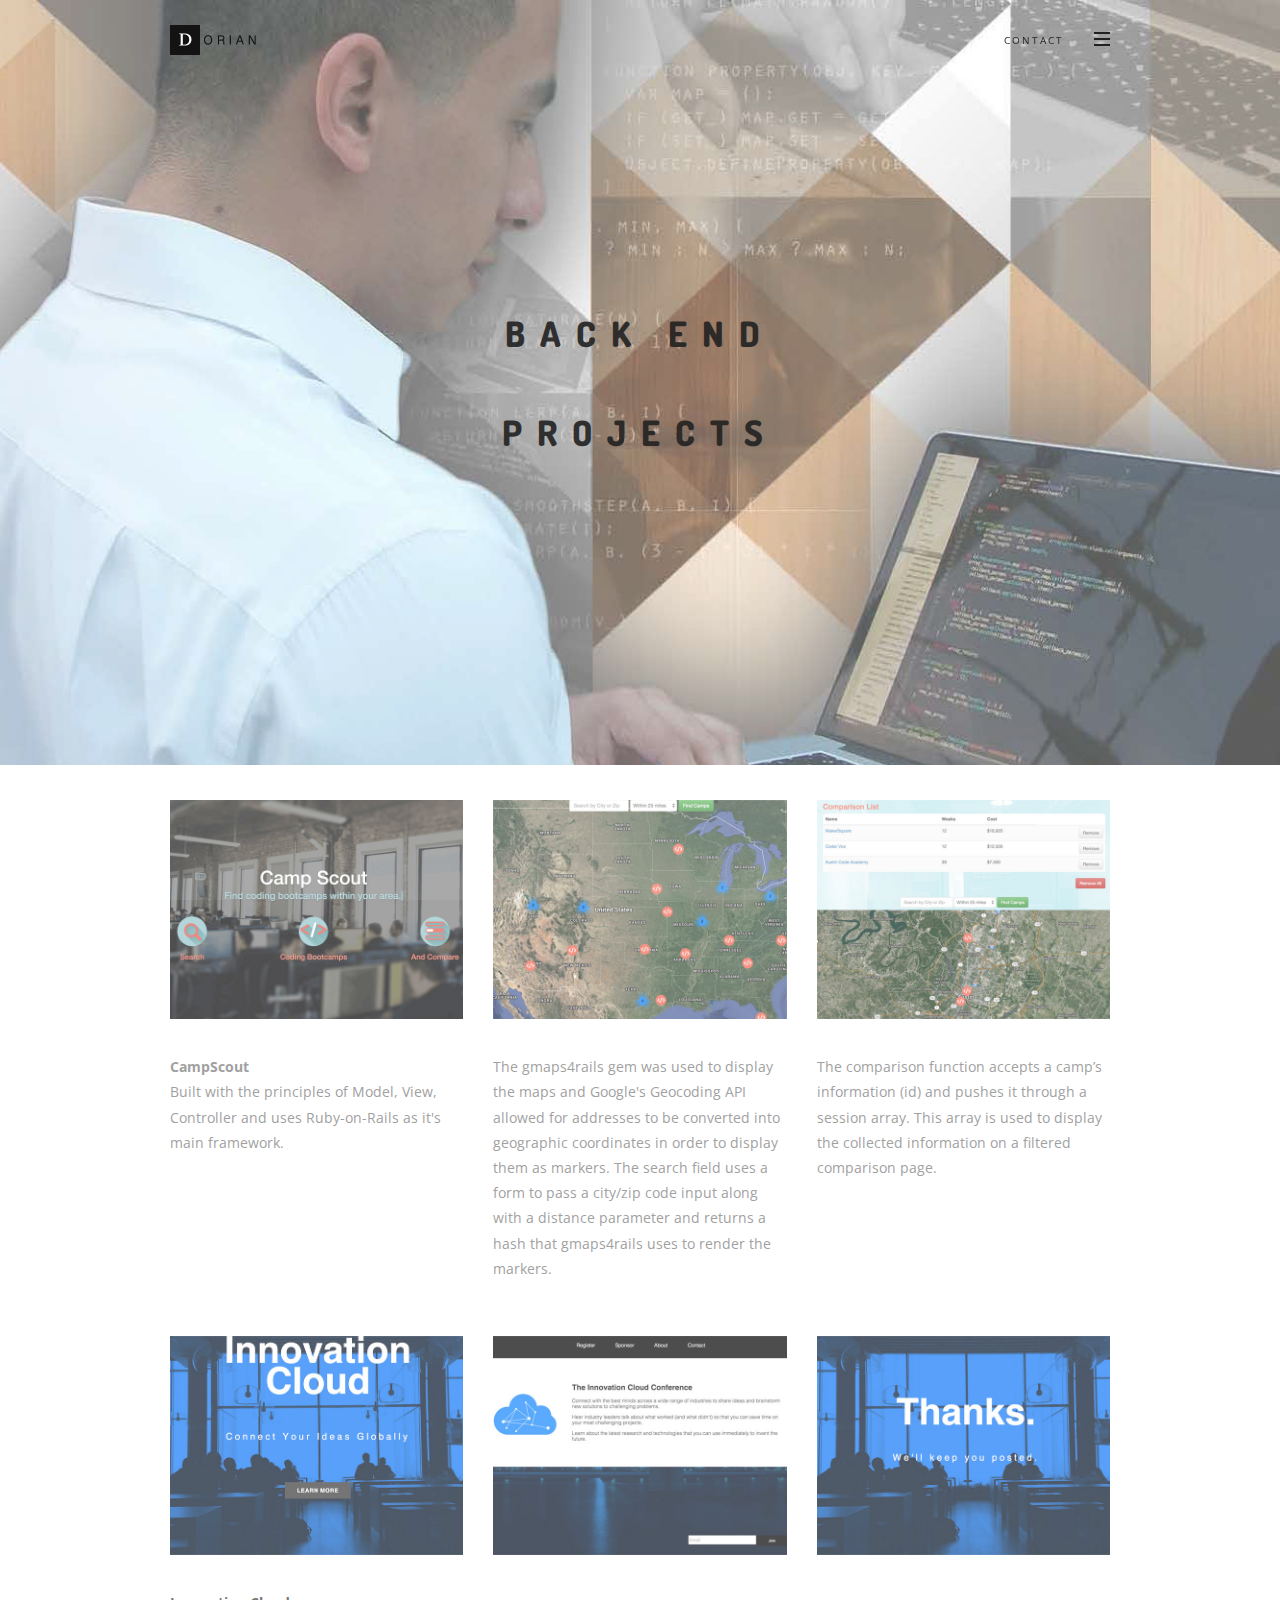
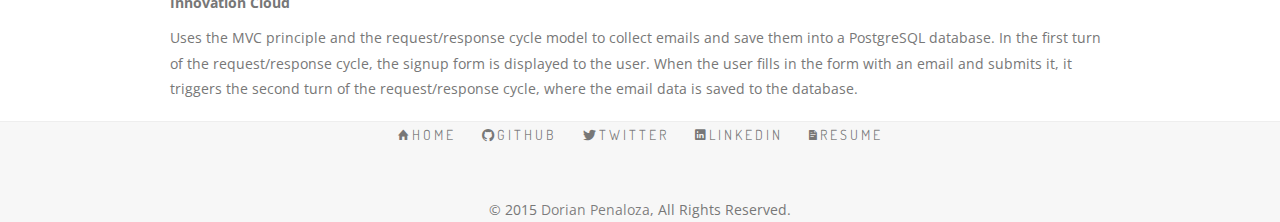
==== back_end.html @ 7ca250cf "initial portfolio upload" ====
<!DOCTYPE html>
<html lang="en">
<head>
	<meta charset="UTF-8">
	<meta name="viewport" content="width=device-width, initial-scale=1.0">
	<meta name="description" content="">
	<meta name="author" content="">
	
	<title>orian Penaloza</title>
	
	<!-- Favicons -->
	<link rel="shortcut icon" href="assets/images/favicon.png">
	<link rel="apple-touch-icon" href="assets/images/apple-touch-icon.png">
	<link rel="apple-touch-icon" sizes="72x72" href="assets/images/apple-touch-icon-72x72.png">
	<link rel="apple-touch-icon" sizes="114x114" href="assets/images/apple-touch-icon-114x114.png">
	
	<!-- Bootstrap core CSS -->
	<link href="assets/bootstrap/css/bootstrap.min.css" rel="stylesheet">
	
	<!-- Plugins -->
	<link href="assets/css/ionicons.min.css" rel="stylesheet">
	<link href="assets/css/vertical.css" rel="stylesheet">
	<link href="assets/css/animate.css" rel="stylesheet">
	
	<!-- Template core CSS -->
	<link href="assets/css/style.css" rel="stylesheet">
</head>
<body>

	<!-- PRELOADER -->
	<div class="page-loader">
		<div class="loader">Loading...</div>
	</div>
	<!-- /PRELOADER -->

	<!-- OVERLAY MENU -->
	<div id="overlay-menu" class="overlay-menu">

		<a href="#" id="overlay-menu-hide" class="navigation-hide"><i class="ion-close-round"></i></a>
		
		<div class="overlay-menu-inner">
			<nav class="overlay-menu-nav">
		
				<ul id="nav">
					<li><a>Projects</a>
						<ul>
							<li><a href="emails.html" title="Emails">E-Mails</a></li>
							<li><a href="front_end.html" title="Front End">Front End</a>
							<li><a href="back_end.html" title="Back End">Back End</a></li>
						</ul>
					</li>
					
				</ul>

			</nav>
		</div>
		
		<div class="overlay-navigation-footer">
		
			<div class="container">
		
				<div class="row">
		
					<div class="col-sm-12 text-center">
						<p class="copyright font-alt m-b-0">© 2015 Dorian Penaloza, All Rights Reserved.</p>
					</div>
		
				</div>
		
			</div>
		
		</div>

	</div>
	<!-- /OVERLAY MENU -->

	<!-- WRAPPER -->
	<div class="wrapper">

		<!-- NAVIGATION -->
		<nav class="navbar navbar-custom navbar-transparent navbar-light navbar-fixed-top">

			<div class="container">
			
				<div class="navbar-header">
					<!-- YOU LOGO HERE -->
					<a class="navbar-brand" href="index.html">
						<!-- IMAGE OR SIMPLE TEXT -->
						<img src="assets/images/logo-dark.png" width="95" alt="">
					</a>
				</div>
			
				<!-- ICONS NAVBAR -->
				<ul id="icons-navbar" class="nav navbar-nav navbar-right">
					<li><a href="index.html#contact" title="Contact">Contact</a></li>
					<li>
						<a href="#" id="toggle-menu" class="show-overlay" title="Menu">
							<span class="icon-bar"></span>
							<span class="icon-bar"></span>
							<span class="icon-bar"></span>
						</a>
					</li>

				</ul>
				<!-- /ICONS NAVBAR -->
			
			</div>

		</nav>
		<!-- /NAVIGATION -->

		<!-- HERO -->
		<section id="hero" class="module-hero module-parallax bg-light-30 back_end">

		<!-- HERO TEXT -->
		<div class="hero-caption">
			<div class="hero-text">
				<h1 class="mh-line-size-1 font-alt m-b-50">back end</h1>
				<h5 class="mh-line-size-1 font-alt">projects</h5>
			</div>
		</div>
		<!-- /HERO TEXT -->
					
		</section>
		<!-- /HERO -->

		<!-- BACK-END PORTFOLIO -->
		<section class="module"> 

			<div class="container">

				<!-- PORTFOLIO CONTENT -->
				<div class="row multi-columns-row">

					<!-- GALLERY ITEM 1-->
					<div class="col-sm-6 col-md-4 col-lg-4">
						<div class="gallery-box">
							<h5 class="gallery-box-title font-alt"></h5>
							<div class="gallery-box-text font-serif">
							</div>
							<a href="https://campscout.herokuapp.com/" class="gallery">
								<img src="assets/images/portfolio/campscout.jpg" alt="">
							</a>
						</div>
						<p>
							<b>CampScout</b> <br>
							Built with the principles of Model, View, Controller and uses Ruby-on-Rails as it's main framework.
						</p>
					</div>
					<!-- /GALLERY ITEM 1-->

					<!-- GALLERY ITEM 2-->
					<div class="col-sm-6 col-md-4 col-lg-4">
						<div class="gallery-box">
							<h5 class="gallery-box-title font-alt"></h5>
							<div class="gallery-box-text font-serif">
							</div>
							<a href="https://campscout.herokuapp.com/" class="gallery">
								<img src="assets/images/portfolio/campscout2.jpg" alt="">
							</a>
						</div>
						<p>
							The gmaps4rails gem was used to display the maps and Google's Geocoding API allowed for addresses to be converted into geographic coordinates in order to display them as markers. The search field uses a form to pass a city/zip code input along with a distance parameter and returns a hash that gmaps4rails uses to render the markers.
						</p>
					</div>
					<!-- /GALLERY ITEM 2-->

					<!-- GALLERY ITEM 3-->
					<div class="col-sm-6 col-md-4 col-lg-4">
						<div class="gallery-box">
							<h5 class="gallery-box-title font-alt"></h5>
							<div class="gallery-box-text font-serif">
							</div>
							<a href="https://campscout.herokuapp.com/" class="gallery">
								<img src="assets/images/portfolio/campscout3.jpg" alt="">
							</a>
						</div>
						<p>
							The comparison function accepts a camp’s information (id) and pushes it through a session array. This array is used to display the collected information on a filtered comparison page.
						</p>
					</div>
					<!-- /GALLERY ITEM 3 -->	

				</div>
				<!-- /PORTFOLIO CONTENT -->
			</div>

		</section>

		<section class="module"> 

			<div class="container">	

				<!-- PORTFOLIO CONTENT -->
				<div class="row multi-columns-row">	

					<!-- GALLERY ITEM 4-->
					<div class="col-sm-6 col-md-4 col-lg-4">
						<div class="gallery-box">
							<h5 class="gallery-box-title font-alt"></h5>
							<div class="gallery-box-text font-serif">
							</div>
							<a href="https://innovationcloud.herokuapp.com/" class="gallery">
								<img src="assets/images/portfolio/innovationcloud.jpg" alt="">
							</a>
						</div>
					</div>
					<!-- /GALLERY ITEM 4-->

					<!-- GALLERY ITEM 5-->
					<div class="col-sm-6 col-md-4 col-lg-4">
						<div class="gallery-box">
							<h5 class="gallery-box-title font-alt"></h5>
							<div class="gallery-box-text font-serif">
							</div>
							<a href="https://move1.herokuapp.com" class="gallery">
								<img src="assets/images/portfolio/innovationcloud2.jpg" alt="">
							</a>
						</div>
					</div>
					<!-- /GALLERY ITEM 5-->

					<!-- GALLERY ITEM 6-->
					<div class="col-sm-6 col-md-4 col-lg-4">
						<div class="gallery-box">
							<h5 class="gallery-box-title font-alt"></h5>
							<div class="gallery-box-text font-serif">
							</div>
							<a href="https://move1.herokuapp.com" class="gallery">
								<img src="assets/images/portfolio/innovationcloud3.jpg" alt="">
							</a>
						</div>
					</div>

					<!-- /GALLERY ITEM 6-->
					<div class="col-sm-12">
						<b>Innovation Cloud</b>
						<p>
							Uses the MVC principle and the request/response cycle model to collect emails and save them into a PostgreSQL database. In the first turn of the request/response cycle, the signup form is displayed to the user. When the user fills in the form with an email and submits it, it triggers the second turn of the request/response cycle, where the email data is saved to the database.
						</p>
					</div>

				</div>	
			<!-- /PORTFOLIO CONTENT -->	

			</div>

		</section>
	<!-- /BACK-END PORTFOLIO -->

		<hr class="divider"><!-- DIVIDER -->

		<!-- FOOTER -->
		<footer class="module bg-light">

			<div class="container">
			
				<div class="row">
			
					<div class="col-sm-12">
			
						<ul class="social-text-links font-alt text-center m-b-20">
							<li><i class="ion-home"></i><a href="index.html" title="Home">Home</a></li>
							<li><i class="ion-social-github"></i><a href="https://github.com/dorianpenaloza">Github</a></li>
							<li><i class="ion-social-twitter"></i><a href="https://twitter.com/dorianpenaloza">Twitter</a></li>
							<li><i class="ion-social-linkedin"></i><a href="https://www.linkedin.com/pub/dorian-penaloza/7b/11a/a17">Linkedin</a></li>
							<li><i class="ion-document-text"></i><a href="dorian_penaloza_cv.pdf">Resume</a></li>
						</ul>
			
					</div>
			
				</div>
			
				<div class="row">
			
					<div class="col-sm-12">
			
						<p class="copyright text-center m-b-0">© 2015 <a href="#">Dorian Penaloza</a>, All Rights Reserved.</p>
			
					</div>
			
				</div>
			
			</div>

		</footer>
		<!-- /FOOTER -->

	</div>
	<!-- /WRAPPER -->

	<!-- SCROLLTOP -->
	<div class="scroll-up">
		<a href="#totop"><i class="fa fa-angle-double-up"></i></a>
	</div>

	<!-- Javascript files -->
	<script src="assets/js/jquery-2.1.3.min.js"></script>
	<script src="assets/bootstrap/js/bootstrap.min.js"></script>
	<script src="assets/js/jquery.superslides.min.js"></script>
	<script src="assets/js/imagesloaded.pkgd.js"></script>
	<script src="assets/js/isotope.pkgd.min.js"></script>
	<script src="assets/js/packery-mode.pkgd.min.js"></script>
	<script src="assets/js/jquery.easing.1.3.js"></script>
	<script src="assets/js/jqBootstrapValidation.js"></script>
	<script src="assets/js/jquery.parallax-1.1.3.js"></script>
	<script src="assets/js/smoothscroll.js"></script>
	<script src="assets/js/custom.js"></script>

</body>
</html>
---- assets/css/vertical.css ----
/*
 * Author - Sergei Troitskyi
 * https://wrapbootstrap.com/user/web-master72
*/
.m-b-0{margin-bottom:0 !important}
.m-b-10{margin-bottom:10px !important}
.m-b-20{margin-bottom:20px !important}
.m-b-30{margin-bottom:30px !important}
.m-b-40{margin-bottom:40px !important}
.m-b-50{margin-bottom:50px !important}
.m-b-60{margin-bottom:60px !important}
.m-b-70{margin-bottom:70px !important}
.m-b-80{margin-bottom:80px !important}
.m-b-90{margin-bottom:90px !important}

.m-t-0{margin-top:0 !important}
.m-t-10{margin-top:10px !important}
.m-t-20{margin-top:20px !important}
.m-t-30{margin-top:30px !important}
.m-t-40{margin-top:40px !important}
.m-t-50{margin-top:50px !important}
.m-t-60{margin-top:60px !important}
.m-t-70{margin-top:70px !important}
.m-t-80{margin-top:80px !important}
.m-t-90{margin-top:90px !important}
.m-t-100{margin-top:100px !important}
.m-t-110{margin-top:110px !important}
.m-t-120{margin-top:120px !important}
.m-t-130{margin-top:130px !important}
.m-t-140{margin-top:140px !important}

.p-t-0{padding-top:0 !important}.p-t-10{padding-top:10px !important}.p-t-20{padding-top:20px !important}.p-t-30{padding-top:30px !important}.p-t-40{padding-top:40px !important}.p-t-50{padding-top:50px !important}.p-t-60{padding-top:60px !important}.p-t-70{padding-top:70px !important}.p-t-80{padding-top:80px !important}.p-t-90{padding-top:90px !important}.p-b-0{padding-bottom:0 !important}.p-b-10{padding-bottom:10px !important}.p-b-20{padding-bottom:20px !important}.p-b-30{padding-bottom:30px !important}.p-b-40{padding-bottom:40px !important}.p-b-50{padding-bottom:50px !important}.p-b-60{padding-bottom:60px !important}.p-b-70{padding-bottom:70px !important}.p-b-80{padding-bottom:80px !important}.p-b-90{padding-bottom:90px !important}@media only screen and (max-width:991px){.m-b-md-0{margin-bottom:0 !important}.m-b-md-10{margin-bottom:10px !important}.m-b-md-20{margin-bottom:20px !important}.m-b-md-30{margin-bottom:30px !important}.m-b-md-40{margin-bottom:40px !important}.m-b-md-50{margin-bottom:50px !important}.m-b-md-60{margin-bottom:60px !important}.m-b-md-70{margin-bottom:70px !important}.m-b-md-80{margin-bottom:80px !important}.m-b-md-90{margin-bottom:90px !important}.m-t-md-0{margin-top:0 !important}.m-t-md-10{margin-top:10px !important}.m-t-md-20{margin-top:20px !important}.m-t-md-30{margin-top:30px !important}.m-t-md-40{margin-top:40px !important}.m-t-md-50{margin-top:50px !important}.m-t-md-60{margin-top:60px !important}.m-t-md-70{margin-top:70px !important}.m-t-md-80{margin-top:80px !important}.m-t-md-90{margin-top:90px !important}.p-t-md-0{padding-top:0 !important}.p-t-md-10{padding-top:10px !important}.p-t-md-20{padding-top:20px !important}.p-t-md-30{padding-top:30px !important}.p-t-md-40{padding-top:40px !important}.p-t-md-50{padding-top:50px !important}.p-t-md-60{padding-top:60px !important}.p-t-md-70{padding-top:70px !important}.p-t-md-80{padding-top:80px !important}.p-t-md-90{padding-top:90px !important}.p-b-md-0{padding-bottom:0 !important}.p-b-md-10{padding-bottom:10px !important}.p-b-md-20{padding-bottom:20px !important}.p-b-md-30{padding-bottom:30px !important}.p-b-md-40{padding-bottom:40px !important}.p-b-md-50{padding-bottom:50px !important}.p-b-md-60{padding-bottom:60px !important}.p-b-md-70{padding-bottom:70px !important}.p-b-md-80{padding-bottom:80px !important}.p-b-md-90{padding-bottom:90px !important}}@media (max-width: 767px){.m-b-sm-0{margin-bottom:0 !important}.m-b-sm-10{margin-bottom:10px !important}.m-b-sm-20{margin-bottom:20px !important}.m-b-sm-30{margin-bottom:30px !important}.m-b-sm-40{margin-bottom:40px !important}.m-b-sm-50{margin-bottom:50px !important}.m-b-sm-60{margin-bottom:60px !important}.m-b-sm-70{margin-bottom:70px !important}.m-b-sm-80{margin-bottom:80px !important}.m-b-sm-90{margin-bottom:90px !important}.m-t-sm-0{margin-top:0 !important}.m-t-sm-10{margin-top:10px !important}.m-t-sm-20{margin-top:20px !important}.m-t-sm-30{margin-top:30px !important}.m-t-sm-40{margin-top:40px !important}.m-t-sm-50{margin-top:50px !important}.m-t-sm-60{margin-top:60px !important}.m-t-sm-70{margin-top:70px !important}.m-t-sm-80{margin-top:80px !important}.m-t-sm-90{margin-top:90px !important}.p-t-sm-0{padding-top:0 !important}.p-t-sm-10{padding-top:10px !important}.p-t-sm-20{padding-top:20px !important}.p-t-sm-30{padding-top:30px !important}.p-t-sm-40{padding-top:40px !important}.p-t-sm-50{padding-top:50px !important}.p-t-sm-60{padding-top:60px !important}.p-t-sm-70{padding-top:70px !important}.p-t-sm-80{padding-top:80px !important}.p-t-sm-90{padding-top:90px !important}.p-b-sm-0{padding-bottom:0 !important}.p-b-sm-10{padding-bottom:10px !important}.p-b-sm-20{padding-bottom:20px !important}.p-b-sm-30{padding-bottom:30px !important}.p-b-sm-40{padding-bottom:40px !important}.p-b-sm-50{padding-bottom:50px !important}.p-b-sm-60{padding-bottom:60px !important}.p-b-sm-70{padding-bottom:70px !important}.p-b-sm-80{padding-bottom:80px !important}.p-b-sm-90{padding-bottom:90px !important}}
---- assets/css/style.css ----
@import url("http://fonts.googleapis.com/css?family=Dosis");
@import url("http://fonts.googleapis.com/css?family=Libre+Baskerville:400italic");
@import url("http://fonts.googleapis.com/css?family=Open+Sans:300,400,400italic,700");

/* ------------------------------------------------------------------
General Styles
------------------------------------------------------------------ */

body {
	background: #fff;
	font: 400 14px/1.8 "Open Sans", sans-serif;
	color: #777;
	overflow-x: hidden;
	-ms-overflow-style: scrollbar;
}

img {
	max-width: 100%;
	height: auto;
}

iframe {
	border: 0;
}


/* ------------------------------------------------------------------
Header Images Classes
------------------------------------------------------------------ */
.index_img {
	background-image: url(../images/index_img.jpg);
}

@media screen and (max-width: 767px) {
  .index_mobile {
    		background-image: url(../images/index_mobile.jpg);
    		background-repeat: no-repeat;
	-webkit-background-size: cover;
	   -moz-background-size: cover;
	     -o-background-size: cover;
	        background-size: cover;
  }
}

.emails {
	background-image: url(../images/emails.jpg);
}

.front_end {
	background-image: url(../images/front_end.jpg);
}

.back_end {
	background-image: url(../images/back_end.jpg);
}
/* ------------------------------------------------------------------
Selection
------------------------------------------------------------------ */

::-moz-selection {
	background: #000;
	color: #fff;
}

::-webkit-selection {
	background: #000;
	color: #fff;
}

::selection {
	background: #000;
	color: #fff;
}

/* ------------------------------------------------------------------
Transition elsements
------------------------------------------------------------------- */

a,
.btn,
.navbar a {
	-webkit-transition: all 0.3s cubic-bezier(0.300, 0.100, 0.580, 1.000);
	   -moz-transition: all 0.3s cubic-bezier(0.300, 0.100, 0.580, 1.000);
	     -o-transition: all 0.3s cubic-bezier(0.300, 0.100, 0.580, 1.000);
	        transition: all 0.3s cubic-bezier(0.300, 0.100, 0.580, 1.000);
}

.overlay-menu {
	-webkit-transition: all 0.4s ease-in-out 0s;
	   -moz-transition: all 0.4s ease-in-out 0s;
	    -ms-transition: all 0.4s ease-in-out 0s;
	     -o-transition: all 0.4s ease-in-out 0s;
	        transition: all 0.4s ease-in-out 0s;
}

/* ------------------------------------------------------------------
Reset box-shadow
------------------------------------------------------------------- */

.btn,
.well,
.panel,
.progress,
.form-control, .form-control:hover, .form-control:focus {
	-webkit-box-shadow: none;
	   -moz-box-shadow: none;
	    -ms-box-shadow: none;
	     -o-box-shadow: none;
	        box-shadow: none;
}

/* ------------------------------------------------------------------
Reset border-radius
------------------------------------------------------------------- */

.well, .label, .alert,
.modal-content {
	-webkit-border-radius: 2px;
	   -moz-border-radius: 2px;
	    -ms-border-radius: 2px;
	     -o-border-radius: 2px;
	        border-radius: 2px;
}

/* ------------------------------------------------------------------
Typography
------------------------------------------------------------------- */

a {
	color: rgba(17, 17, 17, 0.55);
}

a:hover, a:focus {
	text-decoration: none;
	color: #111;
	outline: 0;
}

.bg-dark a {
	color: #aaa;
}

.bg-dark a:hover,
.bg-dark a:focus {
	color: #fff;
}

.text-light {
	color: rgba(255, 255, 255, 0.7);
}

.text-light h1, .text-light h2, .text-light h3, .text-light h4, .text-light h5, .text-light h6,
.text-light .h1, .text-light .h2, .text-light .h3, .text-light .h4, .text-light .h5, .text-light .h6 {
	color: #fff;
}

h1, h2, h3, h4, h5, h6, .h1, .h2, .h3, .h4, .h5, .h6 {
	line-height: 1.4;
	font-weight: 400;
	color: #111;
}

h1, .h1 {
	font-size: 28px;
}

h2, .h2 {
	font-size: 24px;
}

h3, .h3 {
	font-size: 18px;
}

h4, .h4 {
	font-size: 16px;
}

h5, .h5 {
	font-size: 14px;
}

h6, .h6 {
	font-size: 12px;
}

p, ol, ul, blockquote {
	margin: 10px 0 20px;
}

blockquote {
	border-color: #f7f7f7;
}

blockquote.serif-quote {
	border: 0;
	padding-left: 0;
	padding-right: 0;
}

.font-alt {
	font-family: "Dosis", sans-serif;
	text-transform: uppercase;
	letter-spacing: 3px;
}

.font-serif {
	font-family: "Libre Baskerville", "Times New Roman", sans-serif;
	letter-spacing: 1px;
	font-style: italic;
	color: white;
}

.rotate {
	text-shadow: none !important;
}

/* ------------------------------------------------------------------
Forms
------------------------------------------------------------------- */

.form-control {
	border: 2px solid #eee;
	height: 33px;
	font-family: "Dosis", sans-serif;
	letter-spacing: 2px;
	-webkit-border-radius: 2px;
	   -moz-border-radius: 2px;
	    -ms-border-radius: 2px;
	     -o-border-radius: 2px;
	        border-radius: 2px;
	-webkit-transition: all 0.3s cubic-bezier(0.300, 0.100, 0.580, 1.000);
	   -moz-transition: all 0.3s cubic-bezier(0.300, 0.100, 0.580, 1.000);
	     -o-transition: all 0.3s cubic-bezier(0.300, 0.100, 0.580, 1.000);
	        transition: all 0.3s cubic-bezier(0.300, 0.100, 0.580, 1.000);
}

.form-control:focus {
	border-color: #111;
}

/* Form sizes */

.input-lg,
.form-horizontal .form-group-lg .form-control {
	height: 43px;
	font-size: 13px;
}

.input-sm, .form-horizontal .form-group-sm .form-control {
	height: 29px;
	font-size: 10px;
}

/* ------------------------------------------------------------------
Buttons
------------------------------------------------------------------- */

.btn {
	text-transform: uppercase;
	letter-spacing: 2px;
	font-size: 11px;
	padding: 8px 37px;
	-webkit-border-radius: 0;
	   -moz-border-radius: 0;
	     -o-border-radius: 0;
	        border-radius: 0;
}

.btn.focus, .btn:focus,
.btn.active.focus, .btn.active:focus,
.btn:active.focus, .btn:active:focus {
	background: none;
	outline: 0;
}

/* Button types */

.btn.btn-round {
	-webkit-border-radius: 2px;
	   -moz-border-radius: 2px;
	     -o-border-radius: 2px;
	        border-radius: 2px;
}

.btn.btn-circle {
	-webkit-border-radius: 30px;
	   -moz-border-radius: 30px;
	     -o-border-radius: 30px;
	        border-radius: 30px;
}

/* Button colors */

.btn.btn-w {
	background: rgba(255, 255, 255, 0.8);
	color: #111;
}

.btn.btn-w:hover, .btn.btn-w:focus {
	background: white;
	color: #111;
}

.btn.btn-border-w {
	background: transparent;
	border: 1px solid rgba(255, 255, 255, 0.75);
	color: #fff;
}

.btn.btn-border-w:hover, .btn.btn-border-w:focus {
	background: #fff;
	border-color: transparent;
	color: #111;
}

.btn.btn-g {
	background: #eee;
	color: #111;
}

.btn.btn-g:hover, .btn.btn-g:focus {
	background: rgba(238, 238, 238, 0.7);
	color: #111;
}

.btn.btn-d {
	background: rgba(17, 17, 17, 0.8);
	color: #fff;
}

.btn.btn-d:hover, .btn.btn-d:focus {
	background: #111111;
}

.btn.btn-border-d {
	background: transparent;
	border: 2px solid #111;
	color: #111;
}

.btn.btn-border-d:hover {
	background: #111;
	color: #fff;
}

.btn.btn-b {
	background: #111111;
	color: #fff;
}

.btn.btn-b:hover, .btn.btn-b:focus {
	background: rgba(17, 17, 17, 0.8);
}

/* Button sizes */

.btn.btn-lg {
	font-size: 13px;
	padding: 12px 45px;
}

.btn.btn-sm {
	letter-spacing: 1px;
	font-size: 10px;
	padding: 6px 25px;
}

.btn.btn-xs {
	letter-spacing: 0;
	font-size: 10px;
	padding: 4px 19px;
}

/* ------------------------------------------------------------------
Progress bars
------------------------------------------------------------------- */

.progress {
	overflow: visible;
	height: 4px;
}

.progress-title {
	margin-top: 0;
}

.progress-bar {
	position: relative;
	-webkit-border-radius: 4px;
	   -moz-border-radius: 4px;
	    -ms-border-radius: 4px;
	     -o-border-radius: 4px;
	        border-radius: 4px;
}

.progress-bar.pb-dark {
	background: #111;
}

.progress-bar span {
	position: absolute;
	padding: 4px 0px;
	display: block;
	top: -28px;
	right: 0;
	opacity: 0;
	line-height: 12px;
	font-size: 12px;
	color: #777;
}

/* ------------------------------------------------------------------
Tabs and Accordion
------------------------------------------------------------------- */

.nav-tabs {
	border-color: #eee;
}

.nav-tabs > li > a {
	-webkit-border-radius: 2px;
	   -moz-border-radius: 2px;
	    -ms-border-radius: 2px;
	     -o-border-radius: 2px;
	        border-radius: 2px;
}

.nav-tabs >li.active > a,
.nav-tabs >li.active > a:hover,
.nav-tabs >li.active > a:focus {
	border: 1px solid #eee;
	border-bottom-color: transparent;
}

.nav-tabs > li > a:hover,
.nav-tabs > li > a:focus {
	background: #eee;
}

.tab-content {
	padding: 15px 0;
}

/* Accordion */

.panel-group {
	border: 1px solid #eee;
	-webkit-border-radius: 2px;
	   -moz-border-radius: 2px;
	    -ms-border-radius: 2px;
	     -o-border-radius: 2px;
	        border-radius: 2px;
}

.panel-group .panel {
	border-radius: 0;
}

.panel {
	border: 0;
	border-bottom: 1px solid #eee;
}

.panel-default > .panel-heading + .panel-collapse > .panel-body {
	border-color: #eee;
}

.panel-heading {
	padding: 15px 20px;
}

.panel-default > .panel-heading {
	background: transparent;
	border-color: #eee;
}

.panel-heading a {
	position: relative;
	display: block;
}

.panel-heading a:after {
	position: absolute;
	content: "\f106";
	top: 50%;
	right: 0px;
	margin-top: -7px;
	font-family: "FontAwesome";
	font-size: 14px;
	line-height: 1;
}

.panel-heading a.collapsed:after {
	content: "\f107";
}

.panel-title {
	font-size: 12px;
}

.panel-group .panel + .panel {
	border-top: 0;
	margin-top: 0;
}

/* -------------------------------------------------------------------
Price-tables
------------------------------------------------------------------- */

.price-table {
	background: #fff;
	border: 1px solid #eee;
	padding: 25px 20px;
	margin: 15px 0 30px;
	text-align: center;
	-webkit-border-radius: 2px;
	   -moz-border-radius: 2px;
	     -o-border-radius: 2px;
	        border-radius: 2px;
}

.price-table:hover {
	border-color: #eee;
}

.price-table.best {
	margin: 0 0 30px;
}

.price-table .small {
	margin: 0;
}

.borderline {
	position: relative;
	background: #eee;
	display: block;
	height: 1px;
	width: 100%;
	margin: 20px 0 15px;
}

.borderline:before {
	position: absolute;
	background: #eee;
	content: "";
	bottom: -7px;
	left: 50%;
	height: 14px;
	width: 14px;
	-webkit-transform: rotate(45deg);
	   -moz-transform: rotate(45deg);
	    -ms-transform: rotate(45deg);
	     -o-transform: rotate(45deg);
	margin-left: -7px;
}

.borderline:after {
	position: absolute;
	background: #fff;
	content: "";
	bottom: -5px;
	left: 50%;
	height: 16px;
	width: 16px;
	-webkit-transform: rotate(45deg);
	   -moz-transform: rotate(45deg);
	    -ms-transform: rotate(45deg);
	     -o-transform: rotate(45deg);
	margin-left: -8px;
}

.price-table h4 {
	color: #111;
	margin: 0;
}

.price-table p.price {
	font-size: 60px;
	color: #111;
	padding: 0;
	margin: 0 0 0 -10px;
}

.price-table p.price span {
	display: inline-block;
	vertical-align: top;
	font-size: 16px;
	padding-top: 25px;
}

.price-details {
	list-style: none;
	padding: 0;
	margin: 0 0 23px;
}

.price-details li {
	padding: 7px 0;
}

.price-details li > span {
	text-decoration: line-through;
	color: #aaa;
}

/* ------------------------------------------------------------------
Pagination
------------------------------------------------------------------- */

.pagination > li {
	display: inline-block;
}

.pagination > li > a,
.pagination > li > span {
	background: #f7f7f7;
	border: 0;
	width: 38px;
	height: 38px;
	padding: 0;
	margin: 0;
	text-align: center;
	line-height: 38px;
	color: #111;
	-webkit-border-radius: 2px;
	   -moz-border-radius: 2px;
	     -o-border-radius: 2px;
	        border-radius: 2px;
}

.pagination > .active > a,
.pagination > .active > span,
.pagination > .active > a:hover,
.pagination > .active > span:hover,
.pagination > .active > a:focus,
.pagination > .active > span:focus {
	background: #111;
}

.pagination > li > a:hover,
.pagination > li > span:hover,
.pagination > li > a:focus,
.pagination > li > span:focus {
	background: #f0f0f0;
	color: #111;
}

/* ------------------------------------------------------------------
Social links
------------------------------------------------------------------- */

.social-text-links,
.social-icon-links {
	list-style: none;
	padding: 0;
	margin: 0;
}

.socicon-round > li > a {
	-webkit-border-radius: 2px;
	   -moz-border-radius: 2px;
	     -o-border-radius: 2px;
	        border-radius: 2px;
}

.socicon-circle > li > a {
	-webkit-border-radius: 100%;
	   -moz-border-radius: 100%;
	     -o-border-radius: 100%;
	        border-radius: 100%;
}

.social-text-links > li {
	display: inline-block;
	margin: 0 10px 20px;
}

.social-icon-links > li {
	display: inline-block;
	margin: 0 5px 10px 0;
}

.social-icon-links > li > a {
	display: inline-block;
	background: #f7f7f7;
	height: 36px;
	width: 36px;
	text-align: center;
	line-height: 36px;
	font-size: 14px;
	color: #111;
}

.social-icon-links > li > a:hover {
	background: #f0f0f0;
}

/* ------------------------------------------------------------------
Content box
------------------------------------------------------------------- */

.content-box {
	margin: 25px 0;
}

#contact_info {
	width: 1500px;
}

.content-box-icon {
	text-align: center;
	font-size: 42px;
	color: #111;
}

.content-box-title {
	letter-spacing: 6px;
	text-align: center;
	margin: 5px 0 18px;
}

/* Alt content box */

.alt-content-box {
	position: relative;
	padding-left: 45px;
	margin: 25px 0;
}

.alt-content-box-icon {
	position: absolute;
	height: 38px;
	width: 38px;
	left: 0;
	top: 0;
	text-align: center;
	line-height: 38px;
	font-size: 28px;
	color: #111;
}

.alt-content-box-title {
	margin-bottom: 18px;
}

/* ------------------------------------------------------------------
Gallery box
------------------------------------------------------------------- */

.gallery-box {
	text-align: center;
	margin: 35px 0;
}

.gallery-box-text {
	font-size: 12px;
}

.gallery-box .gallery {
	display: block;
	margin: 20px 0 0;
}

.gallery-box .gallery:after {
	background: rgba(255, 255, 255, 0.3);
	position: absolute;
	content: "";
	left: 0;
	top: 0;
	height: 100%;
	width: 100%;
	opacity: 5;
	-webkit-transition: all 0.3s cubic-bezier(0.300, 0.100, 0.580, 1.000);
	   -moz-transition: all 0.3s cubic-bezier(0.300, 0.100, 0.580, 1.000);
	     -o-transition: all 0.3s cubic-bezier(0.300, 0.100, 0.580, 1.000);
	        transition: all 0.3s cubic-bezier(0.300, 0.100, 0.580, 1.000);
}

.gallery-box:hover .gallery:after {
	opacity: 0;
}

/* ------------------------------------------------------------------
Counters
------------------------------------------------------------------- */

.counter-item {
	text-align: center;
}

.counter-number {
	font-size: 20px;
}

/* ------------------------------------------------------------------
Contact Image
------------------------------------------------------------------- */


.contact-img {
	text-align: center;
	margin-top: -50px;
}

/* ------------------------------------------------------------------
Client logos
------------------------------------------------------------------- */

.client-item {
	position: relative;
	border-top: 1px solid #eee;
	border-right: 1px solid #eee;
	padding: 0;
	text-align: center;
	-webkit-transition: all 0.3s cubic-bezier(0.300, 0.100, 0.580, 1.000);
	   -moz-transition: all 0.3s cubic-bezier(0.300, 0.100, 0.580, 1.000);
	     -o-transition: all 0.3s cubic-bezier(0.300, 0.100, 0.580, 1.000);
	        transition: all 0.3s cubic-bezier(0.300, 0.100, 0.580, 1.000);
}

.client-item a {
	display: block;
	width: 100%;
	padding: 50px 15px;
	opacity: 0.9;
}

.client-item a:hover {
	background-color: rgba(0, 0, 0, 0.05);
	opacity: 1;
}

.client-item:before {
	position: absolute;
	border-left: 1px solid #eee;
	height: 100%;
	content: "";
	top: 0;
	left: -1px;
}

.client-item:after {
	position: absolute;
	border-bottom: 1px solid #eee;
	width: 100%;
	content: "";
	bottom: -1px;
	left: 0;
}

.quote-author {
	font-size: 14px;
	opacity: 0.75;
	color: white;
}

/* ------------------------------------------------------------------
Owl sliders
------------------------------------------------------------------- */

.owl-carousel .owl-controls .owl-buttons .owl-prev,
.owl-carousel .owl-controls .owl-buttons .owl-next {
	position: absolute;
	background: #fff;
	display: block;
	height: 40px;
	width: 40px;
	top: 50%;
	margin: -20px 10px 0;
	padding: 0;
	opacity: 0;
	text-align: center;
	line-height: 40px;
	font-size: 17px;
	color: #111;
	-webkit-border-radius: 2px;
	   -moz-border-radius: 2px;
	        border-radius: 2px;
	-webkit-transition: all 0.3s cubic-bezier(0.300, 0.100, 0.580, 1.000);
	   -moz-transition: all 0.3s cubic-bezier(0.300, 0.100, 0.580, 1.000);
	     -o-transition: all 0.3s cubic-bezier(0.300, 0.100, 0.580, 1.000);
	        transition: all 0.3s cubic-bezier(0.300, 0.100, 0.580, 1.000);
}

.owl-carousel .owl-controls .owl-buttons .owl-prev {
	left: -20px;
}

.owl-carousel .owl-controls .owl-buttons .owl-next{
	right: -20px;
}


.owl-carousel:hover .owl-controls .owl-buttons .owl-prev {
	opacity: 0.5;
	left: 0px;
}

.owl-carousel:hover .owl-controls .owl-buttons .owl-next {
	opacity: 0.5;
	right: 0px;
}

/* Pagination */

.owl-pagination {
	position: absolute;
	z-index: 3;
	margin-top: 15px;
	text-align: center;
	width: 100%;
}

.slider-quotes .owl-pagination {
	bottom: -50px;
	margin: 0;
}

.ion-quote {
	color: white;
}

/* Slider images */

.slider-images .owl-pagination {
	bottom: 10px;
	margin: 0;
}

.owl-page {
	position: relative;
	background: rgba(255, 255, 255, 0.7);
	display: inline-block;
	overflow: hidden;
	height: 6px;
	width: 6px;
	margin: 6px 4px;
	text-indent: -200%;
	z-index: 1000;
	-webkit-border-radius: 6px;
	   -moz-border-radius: 6px;
	        border-radius: 6px;
	-webkit-box-shadow: 0 0 1px rgba(17, 17, 17, 0.4);
	   -moz-box-shadow: 0 0 1px rgba(17, 17, 17, 0.4);
	     -o-box-shadow: 0 0 1px rgba(17, 17, 17, 0.4);
	        box-shadow: 0 0 1px rgba(17, 17, 17, 0.4);
	-webkit-transition: all 0.3s cubic-bezier(0.000, 0.000, 0.580, 1.000);
	   -moz-transition: all 0.3s cubic-bezier(0.000, 0.000, 0.580, 1.000);
	     -o-transition: all 0.3s cubic-bezier(0.000, 0.000, 0.580, 1.000);
	        transition: all 0.3s cubic-bezier(0.000, 0.000, 0.580, 1.000);
}

.owl-page.active {
	-webkit-transform: scale(1.3);
	   -moz-transform: scale(1.3);
	     -o-transform: scale(1.3);
	        transform: scale(1.3);
}

/* ------------------------------------------------------------------
Overlays
------------------------------------------------------------------- */

.bg-light {
	background-color: #f7f7f7;
	height: 100%;
	width: 100%;
}

.bg-dark {
	background-color: #111;
	height: 100%;
	width: 100%;
}

.bg-dark,
.bg-dark-30,
.bg-dark-60,
.bg-dark-90,
.bg-dark h1, .bg-dark h2, .bg-dark h3, .bg-dark h4, .bg-dark h5, .bg-dark h6,
.bg-dark-30 h1, .bg-dark-30 h2, .bg-dark-30 h3, .bg-dark-30 h4, .bg-dark-30 h5, .bg-dark-30 h6,
.bg-dark-60 h1, .bg-dark-60 h2, .bg-dark-60 h3, .bg-dark-60 h4, .bg-dark-60 h5, .bg-dark-60 h6,
.bg-dark-90 h1, .bg-dark-90 h2, .bg-dark-90 h3, .bg-dark-90 h4, .bg-dark-90 h5, .bg-dark-90 h6 {
	color: #fff;
}

.bg-film:before,
.bg-dark-30:before,
.bg-dark-60:before,
.bg-dark-90:before,
.bg-light-30:before,
.bg-light-60:before,
.bg-light-90:before {
	position: absolute;
	height: 100%;
	width: 100%;
	z-index: 0;
}

.bg-dark-30:before {
	background: rgba(34, 34, 34, 0.3);
	content: "";
	left: 0;
	top: 0;
}

.bg-dark-60:before {
	background: rgba(34, 34, 34, 0.6);
	content: "";
	left: 0;
	top: 0;
}

.bg-dark-90:before {
	background: rgba(34, 34, 34, 0.9);
	content: "";
	left: 0;
	top: 0;
}

.bg-light-30:before {
	background: rgba(255, 255, 255, 0.3);
	content: "";
	left: 0;
	top: 0;
}

.bg-light-60:before {
	background: rgba(255, 255, 255, 0.6);
	content: "";
	left: 0;
	top: 0;
}

.bg-light-90:before {
	background: rgba(255, 255, 255, 0.9);
	content: "";
	left: 0;
	top: 0;
}

.bg-film:before {
	background: url(../images/dot.gif);
	opacity: 0.06;
	content: "";
	left: 0;
	top: 0;
}

/* ------------------------------------------------------------------
Navigation
------------------------------------------------------------------- */

.navbar-custom {
	-webkit-transition: all 0.3s cubic-bezier(0.300, 0.100, 0.580, 1.000);
	   -moz-transition: all 0.3s cubic-bezier(0.300, 0.100, 0.580, 1.000);
	     -o-transition: all 0.3s cubic-bezier(0.300, 0.100, 0.580, 1.000);
	        transition: all 0.3s cubic-bezier(0.300, 0.100, 0.580, 1.000);
}

.navbar-custom {
	background: rgba(10, 10, 10, 0.9);
	border: 0;
	padding-top: 5px;
	padding-bottom: 5px;
	text-transform: uppercase;
	letter-spacing: 2px;
	font-size: 10px;
}

.navbar-custom .navbar-brand {
	padding: 10px 15px;
	letter-spacing: 4px;
	font-weight: 400;
	font-size: 20px;
	color: #fff;
}

.navbar-custom a {
	color: #fff;
}

.navbar-custom .nav > li > a:focus,
.navbar-custom .nav > li > a:hover,
.navbar-custom .nav .open > a,
.navbar-custom .nav .open > a:focus,
.navbar-custom .nav .open > a:hover,
.navbar-custom .dropdown-menu > li > a:focus,
.navbar-custom .dropdown-menu > li > a:hover {
	background: none;
	color: rgba(255, 255, 255, 0.7);
}

.show-overlay .icon-bar {
	margin-top: 2px;
}

.show-overlay .icon-bar + .icon-bar {
	margin-top: 4px;
}

.show-overlay .icon-bar {
	background: #fff;
	display: block;
	height: 2px;
	width: 16px;
}

.navbar-custom.show-overlay .icon-bar {
	background: #fff;
}

.navbar-custom .show-overlay:hover .icon-bar {
	background: rgba(255, 255, 255, 0.7);
}

/* Navbar transparent */

.navbar-transparent {
	background: transparent;
	padding-top: 15px;
	padding-bottom: 15px;
}

.navbar-transparent a,
.navbar-transparent .navbar-brand {
	color: #FFF;
}

.navbar-transparent.nav > li > a:focus,
.navbar-transparent .nav > li > a:hover,
.navbar-transparent .nav .open > a,
.navbar-transparent .nav .open > a:focus,
.navbar-transparent .nav .open > a:hover,
.navbar-transparent.dropdown-menu > li > a:focus,
.navbar-transparent .dropdown-menu > li > a:hover {
	background: none;
	color: rgba(255, 255, 255, 0.7);
}

.navbar-transparent .show-overlay .icon-bar {
	background: #fff;
}

/* Navbar light */

.navbar-transparent.navbar-light {
	background: transparent;
	webkit-box-shadow: none;
	  -moz-box-shadow: none;
	       box-shadow: none;
}

.navbar-light {
	background: rgba(255, 255, 255, 0.95);
	webkit-box-shadow: 0 1px 0 rgba(0, 0, 0, 0.05);
	  -moz-box-shadow: 0 1px 0 rgba(0, 0, 0, 0.05);
	       box-shadow: 0 1px 0 rgba(0, 0, 0, 0.05);
}

.navbar-light a,
.navbar-light .navbar-brand {
	color: #111;
}

.navbar-light .nav > li > a:focus,
.navbar-light .nav > li > a:hover,
.navbar-light .nav .open > a,
.navbar-light .nav .open > a:focus,
.navbar-light .nav .open > a:hover,
.navbar-light .dropdown-menu > li > a:focus,
.navbar-light .dropdown-menu > li > a:hover {
	background: none;
	color: rgba(17, 17, 17, 0.7);
}

.navbar-light .show-overlay .icon-bar {
	background: #111;
}

.navbar-light .show-overlay:hover .icon-bar {
	background: rgba(17, 17, 17, 0.7);
}

/* Overlay menu */

.overlay-menu {
	position: fixed;
	background: rgba(0, 0, 0, 0.9);
	display: table;
	min-height: 100%;
	height: 100%;
	width: 100%;
	visibility: hidden;
	z-index: 9999;
	opacity: 0;
}

.overlay-menu.active {
	visibility: visible;
	opacity: 1;
	top: 0;
}


/* Hide menu link */

.navigation-hide {
	position: absolute;
	right: 20px;
	top: 20px;
	height: 40px;
	width: 40px;
	text-align: center;
	line-height: 40px;
	color: #fff;
}

.navigation-hide:hover {
	color: rgba(255, 255, 255, 0.7);
}

.overlay-menu-inner {
	vertical-align: middle;
	display: table-cell;
	height: 100%;
	width: 100%;
	text-align: center;
}

.overlay-menu-nav {
	max-width: 300px;
	margin: 0 auto 60px;
}

.overlay-navigation-footer {
	font-size: 1.2rem;
	position: absolute;
	left: 0;
	bottom: 18px;
	width: 100%;
	color: #666;
}

/* Overlay navbar */

#nav,
#nav ul {
	list-style: none;
	padding: 0;
	margin: 0;
}

#nav > li > a {
	font-family: "Dosis", sans-serif;
	text-transform: uppercase;
	letter-spacing: 3px;
	font-size: 30px;
	color: #FDFDFD;
}

#nav li a:hover, #nav li a.active {
	color: #fff;
}

#nav li ul {
	padding: 5px 0;
	margin: 5px 0 10px;
}

#nav li ul li a {
	font-family: "Dosis", sans-serif;
	display: inline-block;
	padding: 6px 0;
	text-transform: uppercase;
	letter-spacing: 2px;
	font-size: 20px;
	color: #666;
}

/* ------------------------------------------------------------------
Hero
------------------------------------------------------------------- */

.module-hero {
	position: relative;
	background-repeat: no-repeat;
	background-position: center;
	-webkit-background-size: cover;
	   -moz-background-size: cover;
	     -o-background-size: cover;
	        background-size: cover;

}

.hero-caption {
	display: table;
	height: 100%;
	width: 100%;
	text-align: center;
}

.hero-text {
	display: table-cell;
	vertical-align: middle;
	height: 100%;
}

/* Hero caption sizes*/

.mh-line-size-1,
.mh-line-size-2,
.mh-line-size-3,
.mh-line-size-4,
.mh-line-size-5,
.mh-line-size-6 {
	font-weight: 800;
	margin: 0;
}

.mh-line-size-1 {
	letter-spacing: 15px;
	font-size: 35px;
	opacity: 0.9;
}

.mh-line-size-2 {
	letter-spacing: 15px;
	font-size: 26px;
	opacity: 0.9;
}

.mh-line-size-3 {
	letter-spacing: 15px;
	font-size: 26px;
	opacity: 0.8;
}

.mh-line-size-4 {
	letter-spacing: 10px;
	font-size: 16px;
	opacity: 0.6;
}

.mh-line-size-5 {
	letter-spacing: 3px;
	font-size: 14px;
	opacity: 0.6;
}

.mh-line-size-6 {
	font-size: 15px;
	opacity: 0.6;
}

/* ------------------------------------------------------------------
Modules
------------------------------------------------------------------- */

.wrapper {
	background: #fff;
	overflow: hidden;
	margin: 0 auto;
	width: 100%;
}


.module-video {
	padding-top: 100px;
	padding-bottom: 100px;
}

.module,
.module-small {
	position: relative;
	background-repeat: no-repeat;
	background-position: center center;
	-webkit-background-size: cover;
	   -moz-background-size: cover;
	     -o-background-size: cover;
	        background-size: contain;
}

.module-small {
	padding: 10px 0;
}

.navbar-custom + .module {
	padding: 200px 0;
}

.navbar-custom + .module-small {
	padding: 130px 0;
}

.module-parallax {
	background-attachment: fixed;
}

/* Module titles */

.module-title {
	text-transform: uppercase;
	letter-spacing: 10px;
	text-align: center;
	font-size: 18px;
	margin-bottom: 70px;
}

.module-subtitle {
	text-align: center;
	margin-bottom: 70px;
}

.module-icon {
	font-size: 48px;
	margin-bottom: 70px;
}

.module-title + .module-subtitle {
	margin-top: -35px;
}

.divider {
	margin: 0;
}

.copyright {
	padding: 0 5px;
}

/* ------------------------------------------------------------------
Works grid
------------------------------------------------------------------- */

.works-grid {
	position: relative;
	width: 100%;
}

.work-item,
.grid-sizer {
	width: 25%;
}

.work-item.wide,
.work-item.wide-tall {
	width: 50%;
}

.show-more {
	font-size: 11px !important;
}

/* ------------------------------------------------------------------
Works item
------------------------------------------------------------------- */

.work-item a {
	position: absolute;
	top: 0;
	bottom: 30px;
	right: 15px;
	left: 15px;
	overflow: hidden;
}

.work-item a:after {
	position: absolute;
	display: block;
	content: "";
	top: 0;
	left: 0;
	width: 100%;
	height: 100%;
	-webkit-transition: all 0.3s cubic-bezier(0.300, 0.100, 0.580, 1.000);
	   -moz-transition: all 0.3s cubic-bezier(0.300, 0.100, 0.580, 1.000);
	     -o-transition: all 0.3s cubic-bezier(0.300, 0.100, 0.580, 1.000);
	        transition: all 0.3s cubic-bezier(0.300, 0.100, 0.580, 1.000);
}

.work-item img {
	height: auto;
	width: 100%;
}

.work-caption {
	position: absolute;
	left: 0;
	top: 100%;
	width: 100%;
	opacity: 0;
	overflow: hidden;
	padding: 20px;
	z-index: 3;
	text-align: center;
	-webkit-transition: all 0.3s cubic-bezier(0.300, 0.100, 0.580, 1.000);
	   -moz-transition: all 0.3s cubic-bezier(0.300, 0.100, 0.580, 1.000);
	     -o-transition: all 0.3s cubic-bezier(0.300, 0.100, 0.580, 1.000);
	        transition: all 0.3s cubic-bezier(0.300, 0.100, 0.580, 1.000);
}

.work-title {
	font-size: 14px;
	color: #fff;
	margin: 6px 0 6px;
}

.work-descr {
	font-size: 11px;
	color: rgba(255, 255, 255, 0.75);
}

/* White hover */

.works-hover-w .work-title {
	color: #111;
}

.works-hover-w .work-descr {
	color: rgba(17, 17, 17, 0.75);
}

/* ------------------------------------------------------------------
Works item hover
------------------------------------------------------------------- */

.work-item:hover a:after {
	background: rgba(34, 34, 34, 0.75);
	background: rgba(0, 0, 0, 0.8);
}

.works-hover-w .work-item:hover a:after {
	background: rgba(255, 255, 255, 0.8);
}

.work-item:hover .work-caption {
	opacity: 1;
	top: 50%;
	-webkit-transform: translateY(-50%);
	   -moz-transform: translateY(-50%);
	        transform: translateY(-50%);
}

/* ------------------------------------------------------------------
Portfolio Filter
------------------------------------------------------------------- */

#portfolio {
	margin-top: 100px;
	margin-bottom: 25px;
}

.filters {
	text-align: center;
	list-style: none;
	padding: 0;
	margin: 0 0 70px;
}

.filters > li {
	display: inline-block;
	margin: 5px 30px;
}

.filters > li sup {
	top: -.7em;
	font-size: 80%;
	color: #999;
}

.filters > li > a {
	text-transform: uppercase;
	color: #111;
}

.filters > li > a:hover, .filters > li > a.current,
.filters > li > a:hover sup, .filters > li > a.current sup {
	color: #999;
}

/* ------------------------------------------------------------------
Portfolio Single
------------------------------------------------------------------- */

.image-caption {
	position: relative;
	margin: 0 0 20px;
}

.image-caption .caption-text {
	position: absolute;
	display: table;
	bottom: 0;
	height: 100%;
	width: 100%;
	z-index: 2;
	padding: 20px;
	font-size: 12px;
}

.project-details {
	list-style: none;
	padding: 0;
	margin: 0;
}

.project-details li {
	padding: 0 0 10px;
}

/* ------------------------------------------------------------------
Blog
------------------------------------------------------------------- */

/* Fix Firefox 3 column width bug */

@-moz-document url-prefix() {

	@media (min-width: 1310px) {
		.posts-masonry .col-lg-4 {
			width: 33.3333%;
		}
	}

	@media (min-width: 992px) {
		.posts-masonry .col-md-4 {
			width: 33.3333%;
		}
	}

}

.post {
	width: 100%;
}

.post-media {
	position: relative;
	margin: 0 0 20px;
}

.post-media img {
	width: 100%;
}

.post-media a:after {
	background: rgba(255, 255, 255, 0.3);
	position: absolute;
	content: "";
	left: 0;
	top: 0;
	height: 100%;
	width: 100%;
	opacity: 0;
	-webkit-transition: all 0.3s cubic-bezier(0.300, 0.100, 0.580, 1.000);
	   -moz-transition: all 0.3s cubic-bezier(0.300, 0.100, 0.580, 1.000);
	     -o-transition: all 0.3s cubic-bezier(0.300, 0.100, 0.580, 1.000);
	        transition: all 0.3s cubic-bezier(0.300, 0.100, 0.580, 1.000);
}

.post-media:hover a:after {
	opacity: 1;
}

.post-title {
	margin: 0;
}

.post-title a {
	color: #111;
}

.post-title a:hover {
	color: rgba(34, 34, 34, 0.55);
}

.post-meta {
	font-size: 12px;
	margin: 0 0 10px;
}

.post-header {
	margin: 0 0 20px;
}

/* Single post */

.post-single .post-media,
.post-single .post-header,
.post-single .post-entry {
	margin: 0 0 40px;
}

.post-single .post-meta {
	margin: 0 0 20px;
}

/* ------------------------------------------------------------------
Tags
------------------------------------------------------------------- */

.tags a {
	background: #f7f7f7;
	position: relative;
	display: inline-block;
	padding: 1px 15px 1px 10px;
	margin: 0px 15px 10px 0;
	height: 26px;
	letter-spacing: 1px;
	line-height: 24px;
	font-size: 11px;
	-webkit-border-radius: 2px 0 0 2px;
	   -moz-border-radius: 2px 0 0 2px;
	        border-radius: 2px 0 0 2px;
	-webkit-transition: all 0.3s cubic-bezier(0.300, 0.100, 0.580, 1.000);
	   -moz-transition: all 0.3s cubic-bezier(0.300, 0.100, 0.580, 1.000);
	     -o-transition: all 0.3s cubic-bezier(0.300, 0.100, 0.580, 1.000);
	        transition: all 0.3s cubic-bezier(0.300, 0.100, 0.580, 1.000);
}

.tags a:before {
	border-left: 8px solid #f7f7f7;
	border-top: 13px solid rgba(0, 0, 0, 0);
	border-bottom: 13px solid rgba(0, 0, 0, 0);
	position: absolute;
	content: "";
	right: -8px;
	top: 0;
	height: 0;
	width: 0;
	-webkit-transition: all 0.3s cubic-bezier(0.300, 0.100, 0.580, 1.000);
	   -moz-transition: all 0.3s cubic-bezier(0.300, 0.100, 0.580, 1.000);
	     -o-transition: all 0.3s cubic-bezier(0.300, 0.100, 0.580, 1.000);
	        transition: all 0.3s cubic-bezier(0.300, 0.100, 0.580, 1.000);
}

.tags a:after {
	background: #fff;
	position: absolute;
	display: block;
	content: "";
	right: 4px;
	top: 11px;
	height: 4px;
	width: 4px;
	-webkit-border-radius: 50%;
	   -moz-border-radius: 50%;
	        border-radius: 50%;
}

.tags a:hover {
	background: #f0f0f0;
}
.tags a:hover:before {
	border-left-color: #f0f0f0;
}

/* ------------------------------------------------------------------
Post author
------------------------------------------------------------------- */

.post-author .author-avatar {
	max-width: 70px;
	float: left;
}

.post-author .author-avatar img {
	-webkit-border-radius: 50%;
	   -moz-border-radius: 50%;
	        border-radius: 50%;
}

.post-author .author-content {
	margin-left: 100px;
}

.post-author .author-name {
	margin-top: 0;
}

/* ------------------------------------------------------------------
Comments and Comment form
------------------------------------------------------------------- */

.comment-avatar {
	float: left;
	max-width: 70px;
}

.comment-avatar img {
	-webkit-border-radius: 50%;
	   -moz-border-radius: 50%;
	        border-radius: 50%;
}

.comment-content {
	margin-left: 100px;
	margin-bottom: 30px;
}

.comment-author {
	margin: 0 0 20px;
}

.comment-author a {
	color: #111;
}

.comments,
.comment-form,
.post-author {
	margin: 80px 0 0;
}

.comment-title,
.comment-form-title,
.post-author-title {
	margin: 0 0 15px;
}

/* ------------------------------------------------------------------
Widgets
------------------------------------------------------------------- */

.widget {
	margin: 0 0 60px;
}

.widget-title {
	border-bottom: 1px solid #eee;
	padding: 0 0 10px;
	margin: 0 0 20px;
}

.widget ul {
	list-style: none;
	padding: 0;
	margin: 0;
}

.widget li {
	padding-bottom: 10px;
}

/* Search */

.search-box {
	position: relative;
}

.search-btn {
	background: transparent;
	border: none;
	position: absolute;
	overflow: hidden;
	right: 1px;
	top: 50%;
	height: 40px;
	width: 42px;
	outline: none;
	margin-top: -20px;
	line-height: 38px;
	font-size: 14px;
	color: #eee;
}

/* Recent posts */

.widget-posts li {
	padding-bottom: 20px;
}

.widget-posts-image {
	float: left;
	width: 64px;
}

.widget-posts-body {
	margin-left: 74px;
}

.widget-posts-title {
	margin: 0 0 5px;
}

.widget-posts-meta {
	letter-spacing: 1px;
	font-size: 11px;
}

/* -------------------------------------------------------------------
Google map
------------------------------------------------------------------- */

#module-maps {
	position: relative;
	height: 450px;
	width: 100%;
}

#map {
	height: 100%;
	width: 100%;
}

#map img {
	max-width: none;
}

/* ------------------------------------------------------------------
Preloader
------------------------------------------------------------------- */

.page-loader {
	background: #fff;
	position: fixed;
	top: 0;
	bottom: 0;
	right: 0;
	left: 0;
	z-index: 9998;
}

.loader {
	background: #ddd;
	position: absolute;
	display: inline-block;
	height: 40px;
	width: 40px;
	left: 50%;
	top: 50%;
	margin: -20px 0 0 -20px;
	text-indent: -9999em;
	-webkit-border-radius: 100%;
	   -moz-border-radius: 100%;
	        border-radius: 100%;
	-webkit-animation-fill-mode: both;
	        animation-fill-mode: both;
	-webkit-animation: ball-scale 1s 0s ease-in-out infinite;
	        animation: ball-scale 1s 0s ease-in-out infinite;
}


@-webkit-keyframes ball-scale {

	0% {
		-webkit-transform: scale(0);
		   -moz-transform: scale(0);
		    -ms-transform: scale(0);
		     -o-transform: scale(0);
		        transform: scale(0);
	}

	100% {
		opacity: 0;
		-webkit-transform: scale(1);
		   -moz-transform: scale(1);
		    -ms-transform: scale(1);
		     -o-transform: scale(1);
		        transform: scale(1);
	}

}

@keyframes ball-scale {

	0% {
		-webkit-transform: scale(0);
		   -moz-transform: scale(0);
		    -ms-transform: scale(0);
		     -o-transform: scale(0);
		        transform: scale(0);
	}

	100% {
		opacity: 0;
		-webkit-transform: scale(1);
		   -moz-transform: scale(1);
		    -ms-transform: scale(1);
		     -o-transform: scale(1);
		        transform: scale(1);
	}

}

/* -------------------------------------------------------------------
Scroll to top
------------------------------------------------------------------- */

.scroll-up {
	position: fixed;
	display: none;
	bottom: 7px;
	right: 7px;
	z-index: 999;
}

.scroll-up a {
	background: #fff;
	display: block;
	height: 28px;
	width: 28px;
	text-align: center;
	line-height: 28px;
	font-size: 14px;
	color: #000;
	opacity: 0.6;
	-webkit-border-radius: 2px;
	   -moz-border-radius: 2px;
		 -o-border-radius: 2px;
			border-radius: 2px;
}

.scroll-up a:hover,
.scroll-up a:active {
	opacity: 1;
	color: #000;
}

/* ------------------------------------------------------------------
Reset bootstrap navigation styles for small screens
------------------------------------------------------------------- */

.navbar-custom .navbar-header {
	float: left;
}

.navbar-custom .navbar-right {
	float: right !important;
	margin-right: -15px;
}

.navbar-custom .navbar-nav {
	margin: 0 -15px;
}

.navbar-right + .extra-navbar {
	margin: 0 15px;
}

.navbar-custom .navbar-nav > li {
	float: left;
}

.navbar-custom .navbar-nav > li > a {
	padding-top: 15px;
	padding-bottom: 15px;
}

/* -------------------------------------------------------------------
Responsive Media Querries
------------------------------------------------------------------- */

@media (min-width: 768px) {

	/* Comments */

	.comment .comment {
		margin-left: 100px;
	}

}


@media (max-width: 992px) {

	/* Hero captions */

	.mh-line-size-1 {
		letter-spacing: 40px;
		font-size: 26px;
	}

	.mh-line-size-2 {
		letter-spacing: 28px;
		font-size: 20px;
	}

	.mh-line-size-3 {
		letter-spacing: 20px;
		font-size: 22px;
	}

	.mh-line-size-4 {
		letter-spacing: 8px;
		font-size: 16px;
	}

	/* Portfolio grid */

	.work-item,
	.grid-sizer {
		width: 33.3333%;
	}

	.work-item.wide,
	.work-item.wide-tall {
		width: 66.6666%;
	}

}

@media only screen and (max-width: 960px) {

	/* Side and overlay nav */
	.overlay-menu.active {
		position: absolute;
	}
	.aux-navigation-active .wrapper{
		position: fixed;
	}
	.aux-navigation-active .side-navigation-wrapper,
	.aux-navigation-active .overlay-menu {
		position: absolute;
	}

}

@media (max-width: 767px) {

	/* Hero captions */

	.mh-line-size-1 {
		letter-spacing: 24px;
		font-size: 26px;
	}

	.mh-line-size-2 {
		letter-spacing: 16px;
		font-size: 15px;
	}

	.mh-line-size-3 {
		letter-spacing: 14px;
		font-size: 14px;
	}

	.mh-line-size-4 {
		letter-spacing: 4px;
		font-size: 14px;
	}

	.mh-line-size-5 {
		letter-spacing: 2px;
		font-size: 13px;
	}

	.mh-line-size-6 {
		font-size: 13px;
	}

	/* Navbar */

	.extra-navbar {
		display: none;
	}

	/* Portfolio filters */

	.filters li {
		display: block;
		margin: 0 10px 10px;
	}

	.filters li:last-child {
		margin: 0 10px 140px;
	}

	/* Portfolio grid */

	.work-item,
	.grid-sizer {
		width: 50%;
	}

	.work-item.wide,
	.work-item.wide-tall {
		width: 100%;
	}

}

@media (max-width: 500px) {

	/* Hero captions */

	.mh-line-size-1 {
		letter-spacing: 12px;
		font-size: 26px;
	}

	.mh-line-size-2 {
		letter-spacing: 6px;
		font-size: 14px;
	}

	.mh-line-size-3 {
		letter-spacing: 4px;
		font-size: 13px;
	}

	.mh-line-size-4 {
		letter-spacing: 4px;
		font-size: 12px;
	}

	.mh-line-size-5 {
		letter-spacing: 2px;
		font-size: 11px;
	}

	.mh-line-size-6 {
		font-size: 12px;
	}

	/* Portfolio grid */

	.work-item,
	.grid-sizer {
		width: 100%;
	}

	.work-item.wide,
	.work-item.wide-tall {
		width: 100%;
	}

}

/* -------------------------------------------------------------------
Multi-columns-row
------------------------------------------------------------------- */

.multi-columns-row .first-in-row {
	clear: left;
}

.multi-columns-row .col-xs-6:nth-child(2n + 3) { clear: left; }
.multi-columns-row .col-xs-4:nth-child(3n + 4) { clear: left; }
.multi-columns-row .col-xs-3:nth-child(4n + 5) { clear: left; }
.multi-columns-row .col-xs-2:nth-child(6n + 7) { clear: left; }
.multi-columns-row .col-xs-1:nth-child(12n + 13) { clear: left; }

@media (min-width: 768px) {

	.multi-columns-row .col-xs-6:nth-child(2n + 3) { clear: none; }
	.multi-columns-row .col-xs-4:nth-child(3n + 4) { clear: none; }
	.multi-columns-row .col-xs-3:nth-child(4n + 5) { clear: none; }
	.multi-columns-row .col-xs-2:nth-child(6n + 7) { clear: none; }
	.multi-columns-row .col-xs-1:nth-child(12n + 13) { clear: none; }

	.multi-columns-row .col-sm-6:nth-child(2n + 3) { clear: left; }
	.multi-columns-row .col-sm-4:nth-child(3n + 4) { clear: left; }
	.multi-columns-row .col-sm-3:nth-child(4n + 5) { clear: left; }
	.multi-columns-row .col-sm-2:nth-child(6n + 7) { clear: left; }
	.multi-columns-row .col-sm-1:nth-child(12n + 13) { clear: left; }
}

@media (min-width: 992px) {

	.multi-columns-row .col-sm-6:nth-child(2n + 3) { clear: none; }
	.multi-columns-row .col-sm-4:nth-child(3n + 4) { clear: none; }
	.multi-columns-row .col-sm-3:nth-child(4n + 5) { clear: none; }
	.multi-columns-row .col-sm-2:nth-child(6n + 7) { clear: none; }
	.multi-columns-row .col-sm-1:nth-child(12n + 13) { clear: none; }

	.multi-columns-row .col-md-6:nth-child(2n + 3) { clear: left; }
	.multi-columns-row .col-md-4:nth-child(3n + 4) { clear: left; }
	.multi-columns-row .col-md-3:nth-child(4n + 5) { clear: left; }
	.multi-columns-row .col-md-2:nth-child(6n + 7) { clear: left; }
	.multi-columns-row .col-md-1:nth-child(12n + 13) { clear: left; }
}

@media (min-width: 1200px) {

	.multi-columns-row .col-md-6:nth-child(2n + 3) { clear: none; }
	.multi-columns-row .col-md-4:nth-child(3n + 4) { clear: none; }
	.multi-columns-row .col-md-3:nth-child(4n + 5) { clear: none; }
	.multi-columns-row .col-md-2:nth-child(6n + 7) { clear: none; }
	.multi-columns-row .col-md-1:nth-child(12n + 13) { clear: none; }

	.multi-columns-row .col-lg-6:nth-child(2n + 3) { clear: left; }
	.multi-columns-row .col-lg-4:nth-child(3n + 4) { clear: left; }
	.multi-columns-row .col-lg-3:nth-child(4n + 5) { clear: left; }
	.multi-columns-row .col-lg-2:nth-child(6n + 7) { clear: left; }
	.multi-columns-row .col-lg-1:nth-child(12n + 13) { clear: left; }

}
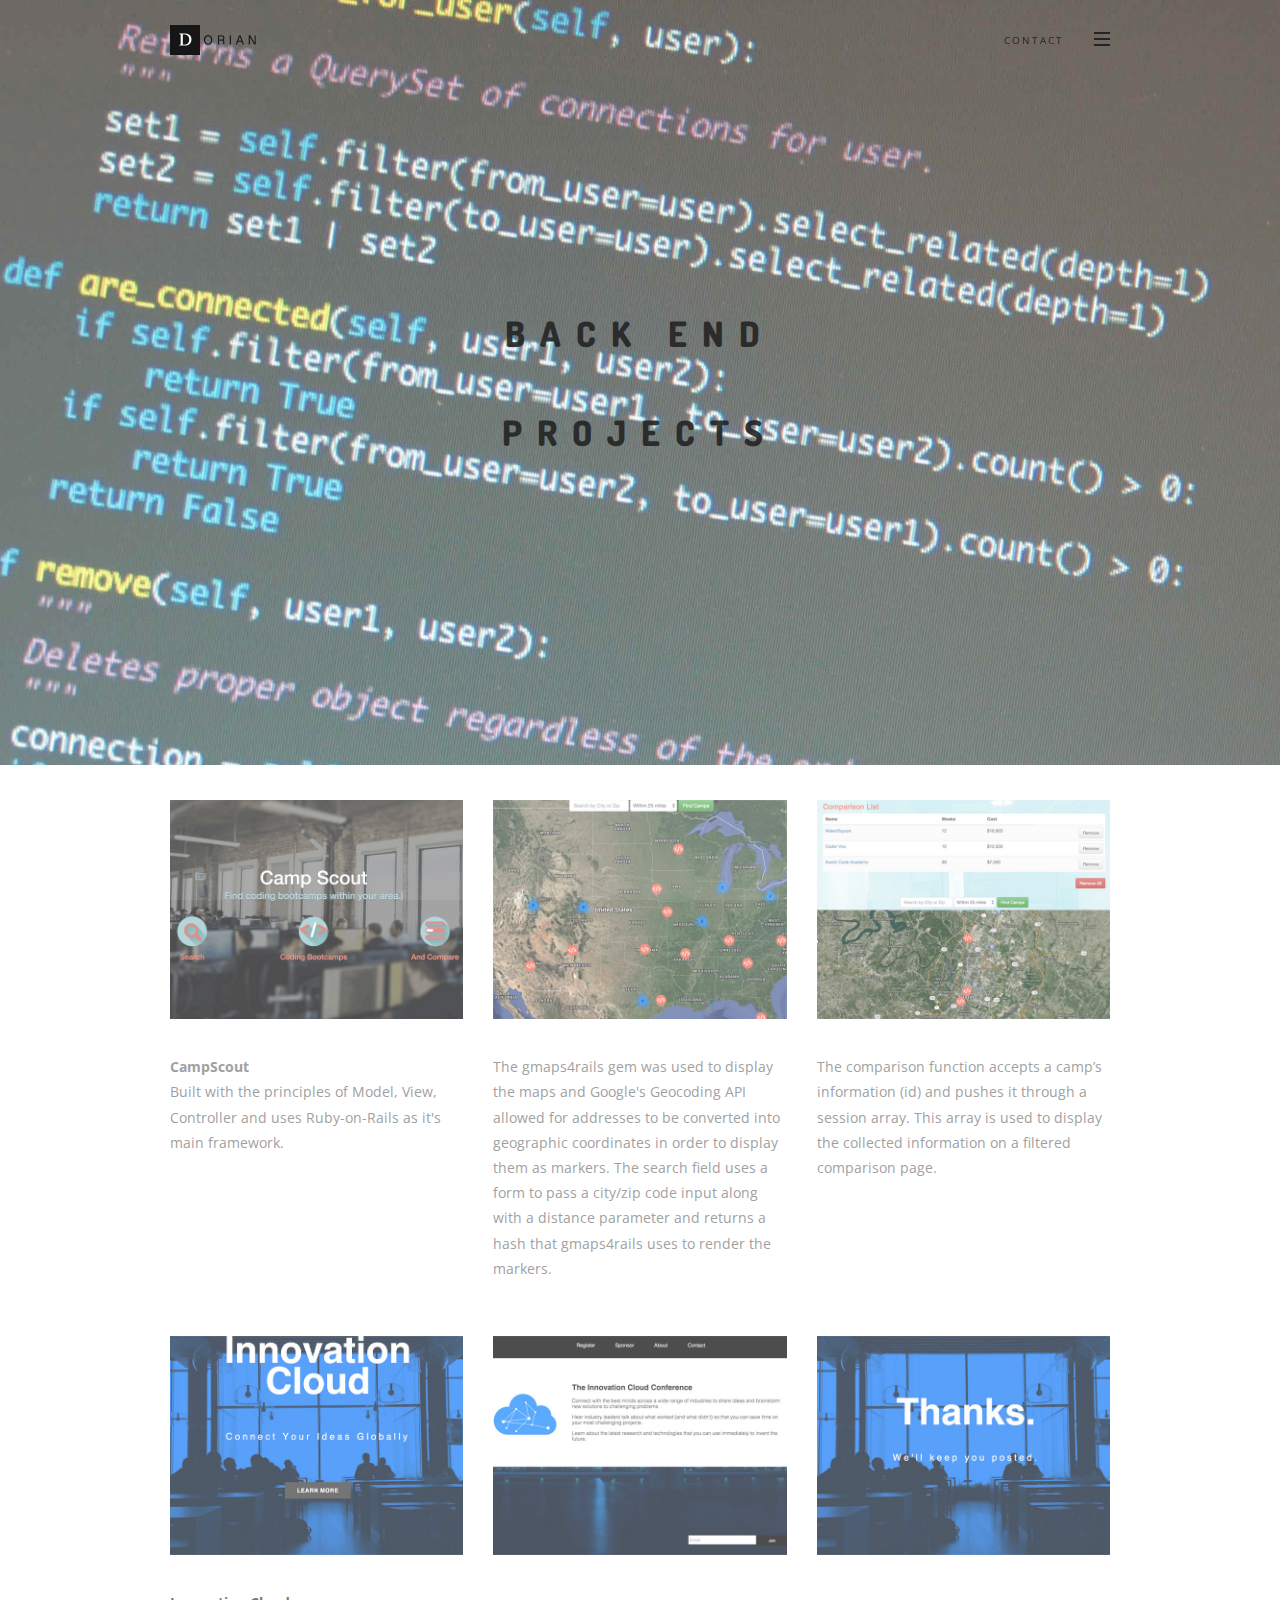
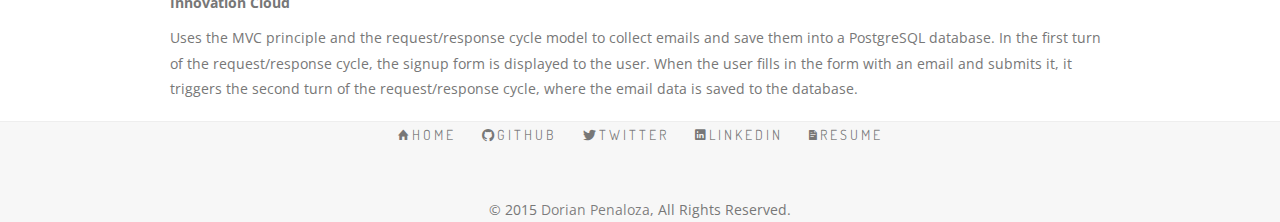
==== commit dd1081b6: "updated portfolio" ====
--- a/back_end.html
+++ b/back_end.html
@@ -5,23 +5,23 @@
 	<meta name="viewport" content="width=device-width, initial-scale=1.0">
 	<meta name="description" content="">
 	<meta name="author" content="">
-	
+
 	<title>orian Penaloza</title>
-	
+
 	<!-- Favicons -->
 	<link rel="shortcut icon" href="assets/images/favicon.png">
 	<link rel="apple-touch-icon" href="assets/images/apple-touch-icon.png">
 	<link rel="apple-touch-icon" sizes="72x72" href="assets/images/apple-touch-icon-72x72.png">
 	<link rel="apple-touch-icon" sizes="114x114" href="assets/images/apple-touch-icon-114x114.png">
-	
+
 	<!-- Bootstrap core CSS -->
 	<link href="assets/bootstrap/css/bootstrap.min.css" rel="stylesheet">
-	
+
 	<!-- Plugins -->
 	<link href="assets/css/ionicons.min.css" rel="stylesheet">
 	<link href="assets/css/vertical.css" rel="stylesheet">
 	<link href="assets/css/animate.css" rel="stylesheet">
-	
+
 	<!-- Template core CSS -->
 	<link href="assets/css/style.css" rel="stylesheet">
 </head>
@@ -37,10 +37,10 @@
 	<div id="overlay-menu" class="overlay-menu">
 
 		<a href="#" id="overlay-menu-hide" class="navigation-hide"><i class="ion-close-round"></i></a>
-		
+
 		<div class="overlay-menu-inner">
 			<nav class="overlay-menu-nav">
-		
+
 				<ul id="nav">
 					<li><a>Projects</a>
 						<ul>
@@ -49,26 +49,26 @@
 							<li><a href="back_end.html" title="Back End">Back End</a></li>
 						</ul>
 					</li>
-					
+
 				</ul>
 
 			</nav>
 		</div>
-		
+
 		<div class="overlay-navigation-footer">
-		
-			<div class="container">
-		
+
+			<div class="container">
+
 				<div class="row">
-		
+
 					<div class="col-sm-12 text-center">
 						<p class="copyright font-alt m-b-0">© 2015 Dorian Penaloza, All Rights Reserved.</p>
 					</div>
-		
-				</div>
-		
-			</div>
-		
+
+				</div>
+
+			</div>
+
 		</div>
 
 	</div>
@@ -81,7 +81,7 @@
 		<nav class="navbar navbar-custom navbar-transparent navbar-light navbar-fixed-top">
 
 			<div class="container">
-			
+
 				<div class="navbar-header">
 					<!-- YOU LOGO HERE -->
 					<a class="navbar-brand" href="index.html">
@@ -89,7 +89,7 @@
 						<img src="assets/images/logo-dark.png" width="95" alt="">
 					</a>
 				</div>
-			
+
 				<!-- ICONS NAVBAR -->
 				<ul id="icons-navbar" class="nav navbar-nav navbar-right">
 					<li><a href="index.html#contact" title="Contact">Contact</a></li>
@@ -103,7 +103,7 @@
 
 				</ul>
 				<!-- /ICONS NAVBAR -->
-			
+
 			</div>
 
 		</nav>
@@ -120,12 +120,12 @@
 			</div>
 		</div>
 		<!-- /HERO TEXT -->
-					
+
 		</section>
 		<!-- /HERO -->
 
 		<!-- BACK-END PORTFOLIO -->
-		<section class="module"> 
+		<section class="module">
 
 			<div class="container">
 
@@ -179,7 +179,7 @@
 							The comparison function accepts a camp’s information (id) and pushes it through a session array. This array is used to display the collected information on a filtered comparison page.
 						</p>
 					</div>
-					<!-- /GALLERY ITEM 3 -->	
+					<!-- /GALLERY ITEM 3 -->
 
 				</div>
 				<!-- /PORTFOLIO CONTENT -->
@@ -187,12 +187,12 @@
 
 		</section>
 
-		<section class="module"> 
-
-			<div class="container">	
+		<section class="module">
+
+			<div class="container">
 
 				<!-- PORTFOLIO CONTENT -->
-				<div class="row multi-columns-row">	
+				<div class="row multi-columns-row">
 
 					<!-- GALLERY ITEM 4-->
 					<div class="col-sm-6 col-md-4 col-lg-4">
@@ -213,7 +213,7 @@
 							<h5 class="gallery-box-title font-alt"></h5>
 							<div class="gallery-box-text font-serif">
 							</div>
-							<a href="https://move1.herokuapp.com" class="gallery">
+							<a href="https://innovationcloud.herokuapp.com/" class="gallery">
 								<img src="assets/images/portfolio/innovationcloud2.jpg" alt="">
 							</a>
 						</div>
@@ -226,7 +226,7 @@
 							<h5 class="gallery-box-title font-alt"></h5>
 							<div class="gallery-box-text font-serif">
 							</div>
-							<a href="https://move1.herokuapp.com" class="gallery">
+							<a href="https://innovationcloud.herokuapp.com/" class="gallery">
 								<img src="assets/images/portfolio/innovationcloud3.jpg" alt="">
 							</a>
 						</div>
@@ -240,8 +240,8 @@
 						</p>
 					</div>
 
-				</div>	
-			<!-- /PORTFOLIO CONTENT -->	
+				</div>
+			<!-- /PORTFOLIO CONTENT -->
 
 			</div>
 
@@ -254,11 +254,11 @@
 		<footer class="module bg-light">
 
 			<div class="container">
-			
+
 				<div class="row">
-			
+
 					<div class="col-sm-12">
-			
+
 						<ul class="social-text-links font-alt text-center m-b-20">
 							<li><i class="ion-home"></i><a href="index.html" title="Home">Home</a></li>
 							<li><i class="ion-social-github"></i><a href="https://github.com/dorianpenaloza">Github</a></li>
@@ -266,21 +266,21 @@
 							<li><i class="ion-social-linkedin"></i><a href="https://www.linkedin.com/pub/dorian-penaloza/7b/11a/a17">Linkedin</a></li>
 							<li><i class="ion-document-text"></i><a href="dorian_penaloza_cv.pdf">Resume</a></li>
 						</ul>
-			
-					</div>
-			
-				</div>
-			
+
+					</div>
+
+				</div>
+
 				<div class="row">
-			
+
 					<div class="col-sm-12">
-			
+
 						<p class="copyright text-center m-b-0">© 2015 <a href="#">Dorian Penaloza</a>, All Rights Reserved.</p>
-			
-					</div>
-			
-				</div>
-			
+
+					</div>
+
+				</div>
+
 			</div>
 
 		</footer>
@@ -308,4 +308,4 @@
 	<script src="assets/js/custom.js"></script>
 
 </body>
-</html>+</html>
--- a/assets/css/style.css
+++ b/assets/css/style.css
@@ -1,8 +1,8 @@
 
 
-@import url("http://fonts.googleapis.com/css?family=Dosis");
-@import url("http://fonts.googleapis.com/css?family=Libre+Baskerville:400italic");
-@import url("http://fonts.googleapis.com/css?family=Open+Sans:300,400,400italic,700");
+@import url("https://fonts.googleapis.com/css?family=Dosis");
+@import url("https://fonts.googleapis.com/css?family=Libre+Baskerville:400italic");
+@import url("https://fonts.googleapis.com/css?family=Open+Sans:300,400,400italic,700");
 
 /* ------------------------------------------------------------------
 General Styles
@@ -49,11 +49,11 @@
 }
 
 .front_end {
-	background-image: url(../images/front_end.jpg);
+	background-image: url(../images/frontend.jpg);
 }
 
 .back_end {
-	background-image: url(../images/back_end.jpg);
+	background-image: url(../images/backend.jpg);
 }
 /* ------------------------------------------------------------------
 Selection
@@ -706,11 +706,12 @@
 .content-box {
 	margin: 25px 0;
 }
-
+#contact {
+
+}
 #contact_info {
 	width: 1500px;
 }
-
 .content-box-icon {
 	text-align: center;
 	font-size: 42px;
@@ -1989,6 +1990,16 @@
 }
 
 /* -------------------------------------------------------------------
+SVG icon Hustle
+------------------------------------------------------------------- */
+#drop {
+	fill: currentColor;
+}
+#drop2 {
+	fill: currentColor;
+}
+
+/* -------------------------------------------------------------------
 Scroll to top
 ------------------------------------------------------------------- */
 
@@ -2051,7 +2062,6 @@
 	padding-top: 15px;
 	padding-bottom: 15px;
 }
-
 /* -------------------------------------------------------------------
 Responsive Media Querries
 ------------------------------------------------------------------- */
@@ -2290,4 +2300,4 @@
 	.multi-columns-row .col-lg-2:nth-child(6n + 7) { clear: left; }
 	.multi-columns-row .col-lg-1:nth-child(12n + 13) { clear: left; }
 
-}+}
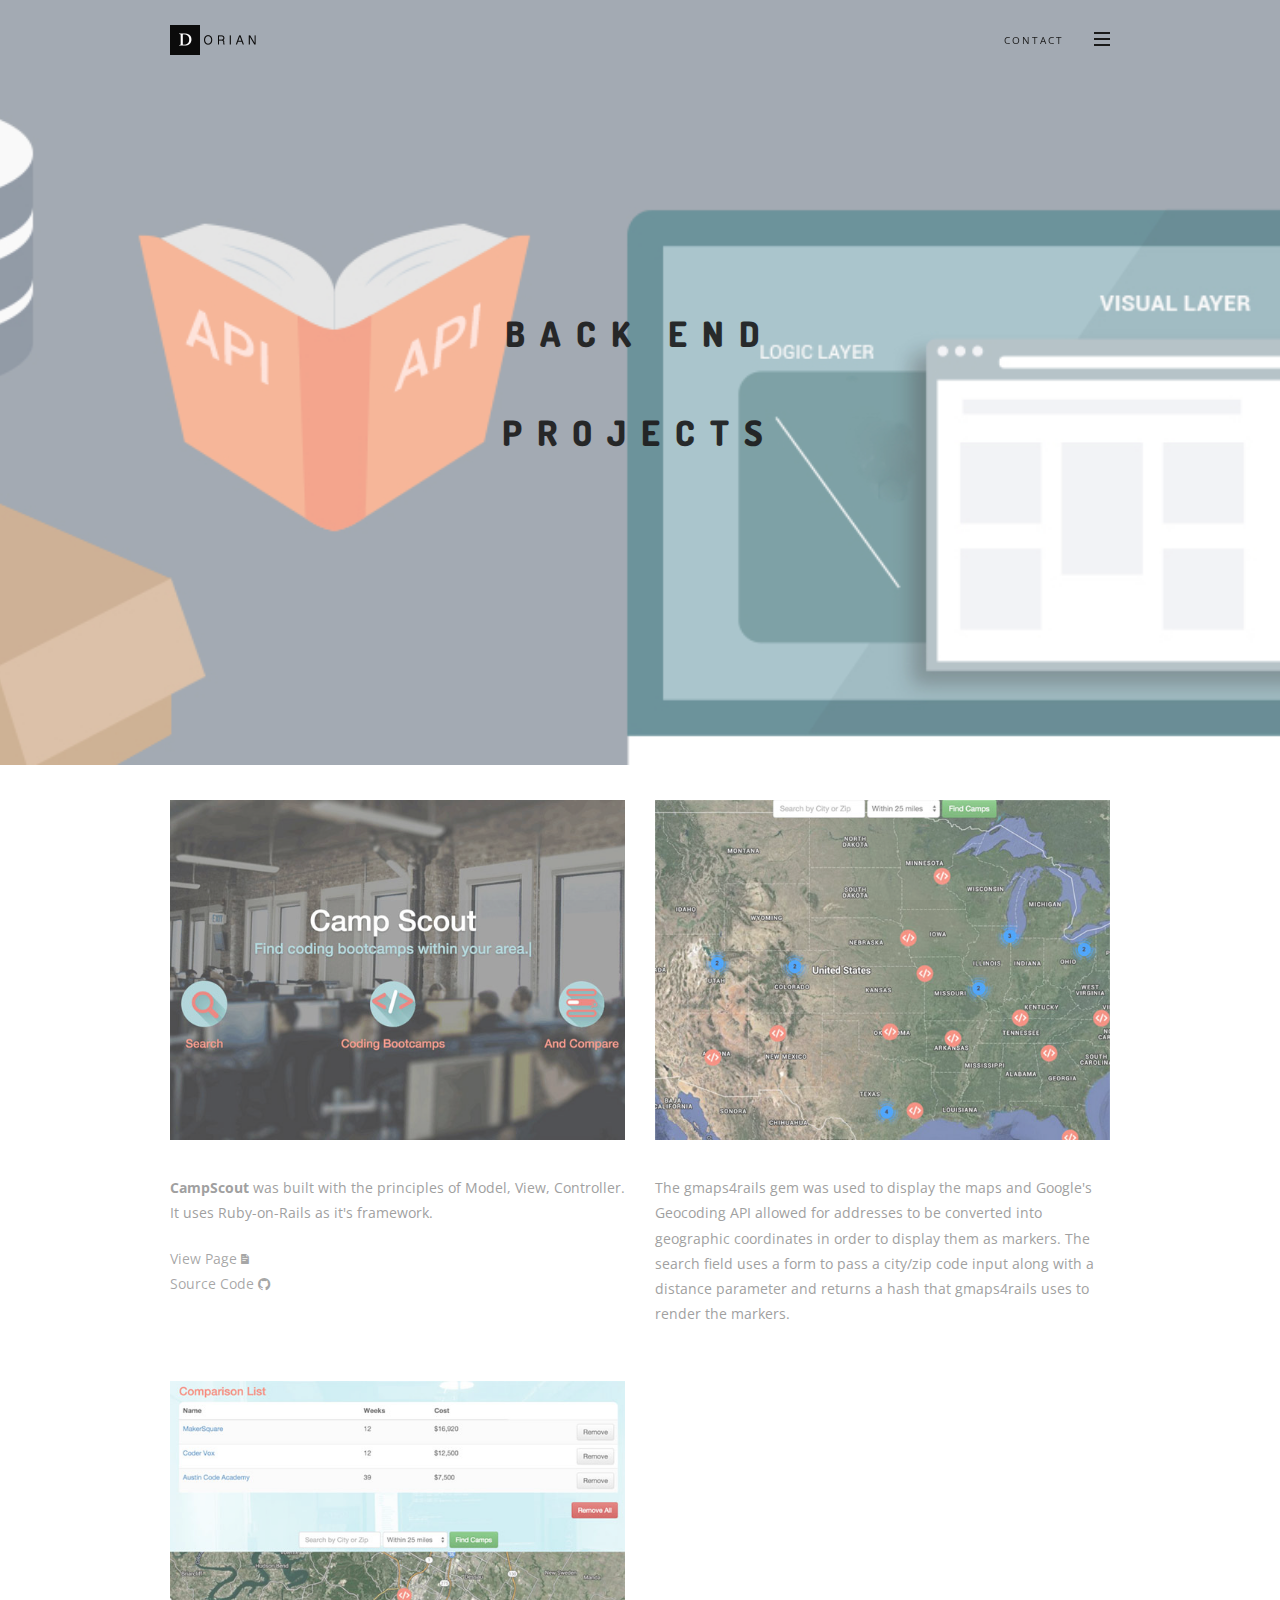
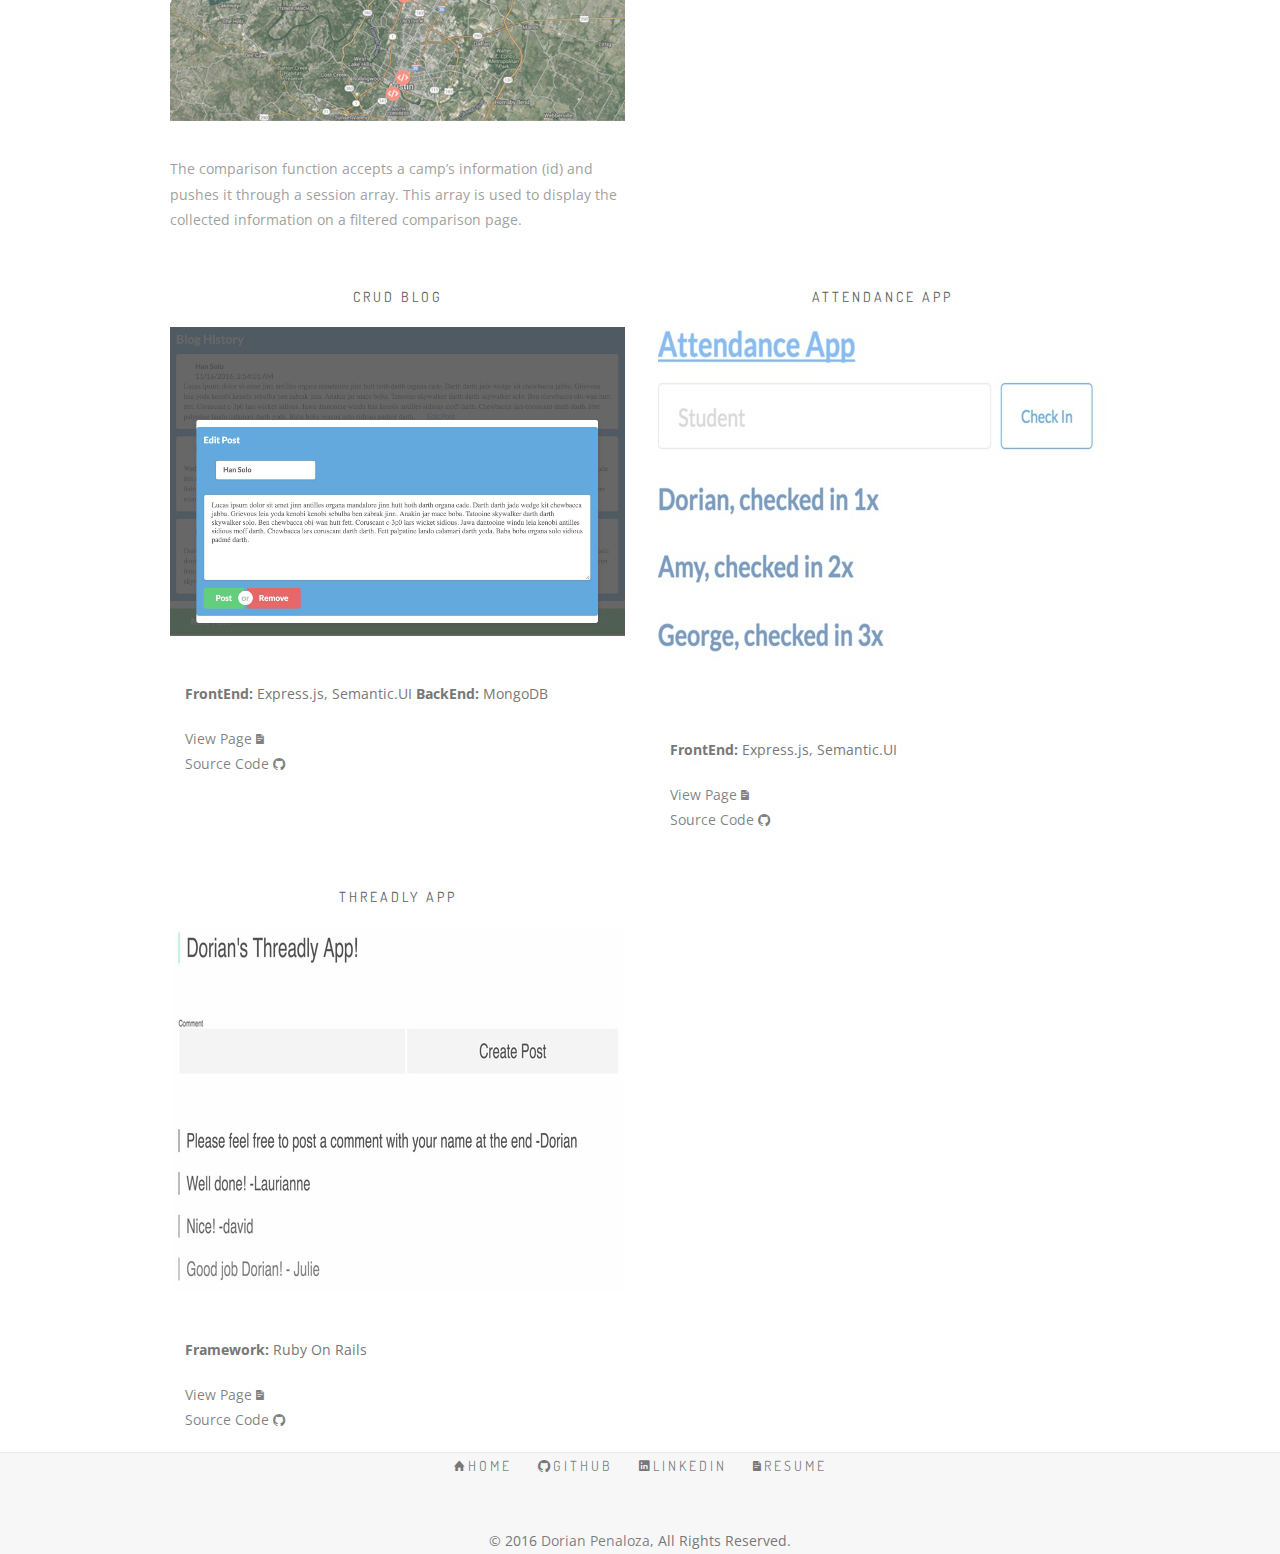
==== commit 41c2c4c1: "updated portfolio" ====
--- a/back_end.html
+++ b/back_end.html
@@ -6,7 +6,7 @@
 	<meta name="description" content="">
 	<meta name="author" content="">
 
-	<title>orian Penaloza</title>
+	<title>Dorian Penaloza</title>
 
 	<!-- Favicons -->
 	<link rel="shortcut icon" href="assets/images/favicon.png">
@@ -37,40 +37,30 @@
 	<div id="overlay-menu" class="overlay-menu">
 
 		<a href="#" id="overlay-menu-hide" class="navigation-hide"><i class="ion-close-round"></i></a>
-
 		<div class="overlay-menu-inner">
 			<nav class="overlay-menu-nav">
-
 				<ul id="nav">
 					<li><a>Projects</a>
 						<ul>
 							<li><a href="emails.html" title="Emails">E-Mails</a></li>
-							<li><a href="front_end.html" title="Front End">Front End</a>
+							<li><a href="front_end.html" title="Front End">Front End</a></li>
+							<li><a href="jquery.html" title="Back End">jQuery</a></li>
 							<li><a href="back_end.html" title="Back End">Back End</a></li>
 						</ul>
 					</li>
-
 				</ul>
-
 			</nav>
 		</div>
 
 		<div class="overlay-navigation-footer">
-
-			<div class="container">
-
+			<div class="container">
 				<div class="row">
-
 					<div class="col-sm-12 text-center">
-						<p class="copyright font-alt m-b-0">© 2015 Dorian Penaloza, All Rights Reserved.</p>
-					</div>
-
-				</div>
-
-			</div>
-
+						<p class="copyright font-alt m-b-0">© 2016 Dorian Penaloza, All Rights Reserved.</p>
+					</div>
+				</div>
+			</div>
 		</div>
-
 	</div>
 	<!-- /OVERLAY MENU -->
 
@@ -79,11 +69,8 @@
 
 		<!-- NAVIGATION -->
 		<nav class="navbar navbar-custom navbar-transparent navbar-light navbar-fixed-top">
-
-			<div class="container">
-
+			<div class="container">
 				<div class="navbar-header">
-					<!-- YOU LOGO HERE -->
 					<a class="navbar-brand" href="index.html">
 						<!-- IMAGE OR SIMPLE TEXT -->
 						<img src="assets/images/logo-dark.png" width="95" alt="">
@@ -133,29 +120,27 @@
 				<div class="row multi-columns-row">
 
 					<!-- GALLERY ITEM 1-->
-					<div class="col-sm-6 col-md-4 col-lg-4">
+					<div class="col-sm-6 col-md-6 col-lg-4">
+						<div class="gallery-box">
+							<div class="gallery-box-text font-serif">
+							</div>
+							<a href="https://campscout.herokuapp.com/" class="gallery" target="_blank"><img src="assets/images/portfolio/campscout.jpg"></a>
+						</div>
+						<p><b>CampScout</b> was built with the principles of Model, View, Controller. It uses Ruby-on-Rails as it's framework.</p>
+						<p>
+							<a href="https://campscout.herokuapp.com/" target="_blank">View Page <i class="ion-document-text"></i></a> <br>
+							<a href="https://github.com/dorianpenaloza/camp_scout" target="_blank">Source Code <i class="ion-social-github"></i></a>
+						</p>
+					</div>
+					<!-- /GALLERY ITEM 1-->
+
+					<!-- GALLERY ITEM 2-->
+					<div class="col-sm-6 col-md-6 col-lg-4">
 						<div class="gallery-box">
 							<h5 class="gallery-box-title font-alt"></h5>
 							<div class="gallery-box-text font-serif">
 							</div>
-							<a href="https://campscout.herokuapp.com/" class="gallery">
-								<img src="assets/images/portfolio/campscout.jpg" alt="">
-							</a>
-						</div>
-						<p>
-							<b>CampScout</b> <br>
-							Built with the principles of Model, View, Controller and uses Ruby-on-Rails as it's main framework.
-						</p>
-					</div>
-					<!-- /GALLERY ITEM 1-->
-
-					<!-- GALLERY ITEM 2-->
-					<div class="col-sm-6 col-md-4 col-lg-4">
-						<div class="gallery-box">
-							<h5 class="gallery-box-title font-alt"></h5>
-							<div class="gallery-box-text font-serif">
-							</div>
-							<a href="https://campscout.herokuapp.com/" class="gallery">
+								<a href="https://campscout.herokuapp.com/" class="gallery" target="_blank">
 								<img src="assets/images/portfolio/campscout2.jpg" alt="">
 							</a>
 						</div>
@@ -166,12 +151,12 @@
 					<!-- /GALLERY ITEM 2-->
 
 					<!-- GALLERY ITEM 3-->
-					<div class="col-sm-6 col-md-4 col-lg-4">
+					<div class="col-sm-6 col-md-6 col-lg-4">
 						<div class="gallery-box">
 							<h5 class="gallery-box-title font-alt"></h5>
 							<div class="gallery-box-text font-serif">
 							</div>
-							<a href="https://campscout.herokuapp.com/" class="gallery">
+							<a href="https://campscout.herokuapp.com/" class="gallery" target="_blank">
 								<img src="assets/images/portfolio/campscout3.jpg" alt="">
 							</a>
 						</div>
@@ -181,68 +166,69 @@
 					</div>
 					<!-- /GALLERY ITEM 3 -->
 
+					<!-- GALLERY ITEM 4-->
+					<div class="col-sm-6 col-md-6 col-lg-4">
+						<div class="gallery-box">
+							<h5 class="gallery-box-title font-alt">CRUD Blog</h5>
+							<div class="gallery-box-text font-serif">
+							</div>
+							<a href="https://crud-apps.herokuapp.com/posts" class="gallery" target="_blank">
+								<img src="assets/images/portfolio/crud.jpg" alt="">
+							</a>
+						</div>
+						<div class="col-sm-12">
+							<p><b>FrontEnd:</b> Express.js, Semantic.UI <b>BackEnd:</b> MongoDB</p>
+							<p>
+							<a href="https://crud-apps.herokuapp.com/posts" target="_blank">View Page <i class="ion-document-text"></i></a> <br>
+							<a href="https://github.com/dorianpenaloza/aca-advanced-crud-app" target="_blank">Source Code <i class="ion-social-github"></i></a>
+							</p>
+						</div>
+					</div>
+					<!-- /GALLERY ITEM 4-->
+
+					<!-- GALLERY ITEM 5-->
+					<div class="col-sm-6 col-md-6 col-lg-4">
+						<div class="gallery-box">
+							<h5 class="gallery-box-title font-alt">Attendance App</h5>
+							<div class="gallery-box-text font-serif">
+							</div>
+							<a href="http://attendance1.herokuapp.com/names" class="gallery" target="_blank">
+								<img src="assets/images/portfolio/attendance.jpg" alt="">
+							</a>
+						</div>
+						<div class="col-sm-12">
+							<p><b>FrontEnd:</b> Express.js, Semantic.UI</p>
+							<p>
+							<a href="http://attendance1.herokuapp.com/names" target="_blank">View Page <i class="ion-document-text"></i></a> <br>
+							<a href="https://github.com/dorianpenaloza/attendance" target="_blank">Source Code <i class="ion-social-github"></i></a>
+							</p>
+						</div>
+					</div>
+					<!-- /GALLERY ITEM 5-->
+
+					<!-- GALLERY ITEM 6-->
+					<div class="col-sm-6 col-md-6 col-lg-4">
+						<div class="gallery-box">
+							<h5 class="gallery-box-title font-alt">Threadly App</h5>
+							<div class="gallery-box-text font-serif">
+							</div>
+							<a href="http://threadlys.herokuapp.com" class="gallery" target="_blank">
+								<img src="assets/images/portfolio/threadlys.jpg" alt="">
+							</a>
+						</div>
+						<div class="col-sm-12">
+							<p><b>Framework:</b> Ruby On Rails</p>
+							<p>
+							<a href="http://threadlys.herokuapp.com" target="_blank">View Page <i class="ion-document-text"></i></a> <br>
+							<a href="https://github.com/dorianpenaloza/threadlys" target="_blank">Source Code <i class="ion-social-github"></i></a>
+							</p>
+						</div>
+					</div>
+					<!-- /GALLERY ITEM 6-->
+
+
 				</div>
 				<!-- /PORTFOLIO CONTENT -->
-			</div>
-
-		</section>
-
-		<section class="module">
-
-			<div class="container">
-
-				<!-- PORTFOLIO CONTENT -->
-				<div class="row multi-columns-row">
-
-					<!-- GALLERY ITEM 4-->
-					<div class="col-sm-6 col-md-4 col-lg-4">
-						<div class="gallery-box">
-							<h5 class="gallery-box-title font-alt"></h5>
-							<div class="gallery-box-text font-serif">
-							</div>
-							<a href="https://innovationcloud.herokuapp.com/" class="gallery">
-								<img src="assets/images/portfolio/innovationcloud.jpg" alt="">
-							</a>
-						</div>
-					</div>
-					<!-- /GALLERY ITEM 4-->
-
-					<!-- GALLERY ITEM 5-->
-					<div class="col-sm-6 col-md-4 col-lg-4">
-						<div class="gallery-box">
-							<h5 class="gallery-box-title font-alt"></h5>
-							<div class="gallery-box-text font-serif">
-							</div>
-							<a href="https://innovationcloud.herokuapp.com/" class="gallery">
-								<img src="assets/images/portfolio/innovationcloud2.jpg" alt="">
-							</a>
-						</div>
-					</div>
-					<!-- /GALLERY ITEM 5-->
-
-					<!-- GALLERY ITEM 6-->
-					<div class="col-sm-6 col-md-4 col-lg-4">
-						<div class="gallery-box">
-							<h5 class="gallery-box-title font-alt"></h5>
-							<div class="gallery-box-text font-serif">
-							</div>
-							<a href="https://innovationcloud.herokuapp.com/" class="gallery">
-								<img src="assets/images/portfolio/innovationcloud3.jpg" alt="">
-							</a>
-						</div>
-					</div>
-
-					<!-- /GALLERY ITEM 6-->
-					<div class="col-sm-12">
-						<b>Innovation Cloud</b>
-						<p>
-							Uses the MVC principle and the request/response cycle model to collect emails and save them into a PostgreSQL database. In the first turn of the request/response cycle, the signup form is displayed to the user. When the user fills in the form with an email and submits it, it triggers the second turn of the request/response cycle, where the email data is saved to the database.
-						</p>
-					</div>
-
-				</div>
-			<!-- /PORTFOLIO CONTENT -->
-
 			</div>
 
 		</section>
@@ -262,7 +248,6 @@
 						<ul class="social-text-links font-alt text-center m-b-20">
 							<li><i class="ion-home"></i><a href="index.html" title="Home">Home</a></li>
 							<li><i class="ion-social-github"></i><a href="https://github.com/dorianpenaloza">Github</a></li>
-							<li><i class="ion-social-twitter"></i><a href="https://twitter.com/dorianpenaloza">Twitter</a></li>
 							<li><i class="ion-social-linkedin"></i><a href="https://www.linkedin.com/pub/dorian-penaloza/7b/11a/a17">Linkedin</a></li>
 							<li><i class="ion-document-text"></i><a href="dorian_penaloza_cv.pdf">Resume</a></li>
 						</ul>
@@ -275,7 +260,7 @@
 
 					<div class="col-sm-12">
 
-						<p class="copyright text-center m-b-0">© 2015 <a href="#">Dorian Penaloza</a>, All Rights Reserved.</p>
+						<p class="copyright text-center m-b-0">© 2016 <a href="#">Dorian Penaloza</a>, All Rights Reserved.</p>
 
 					</div>
 
--- a/assets/css/style.css
+++ b/assets/css/style.css
@@ -50,6 +50,10 @@
 
 .front_end {
 	background-image: url(../images/frontend.jpg);
+}
+
+.jquery {
+	background-image: url(../images/jquery.jpg);
 }
 
 .back_end {
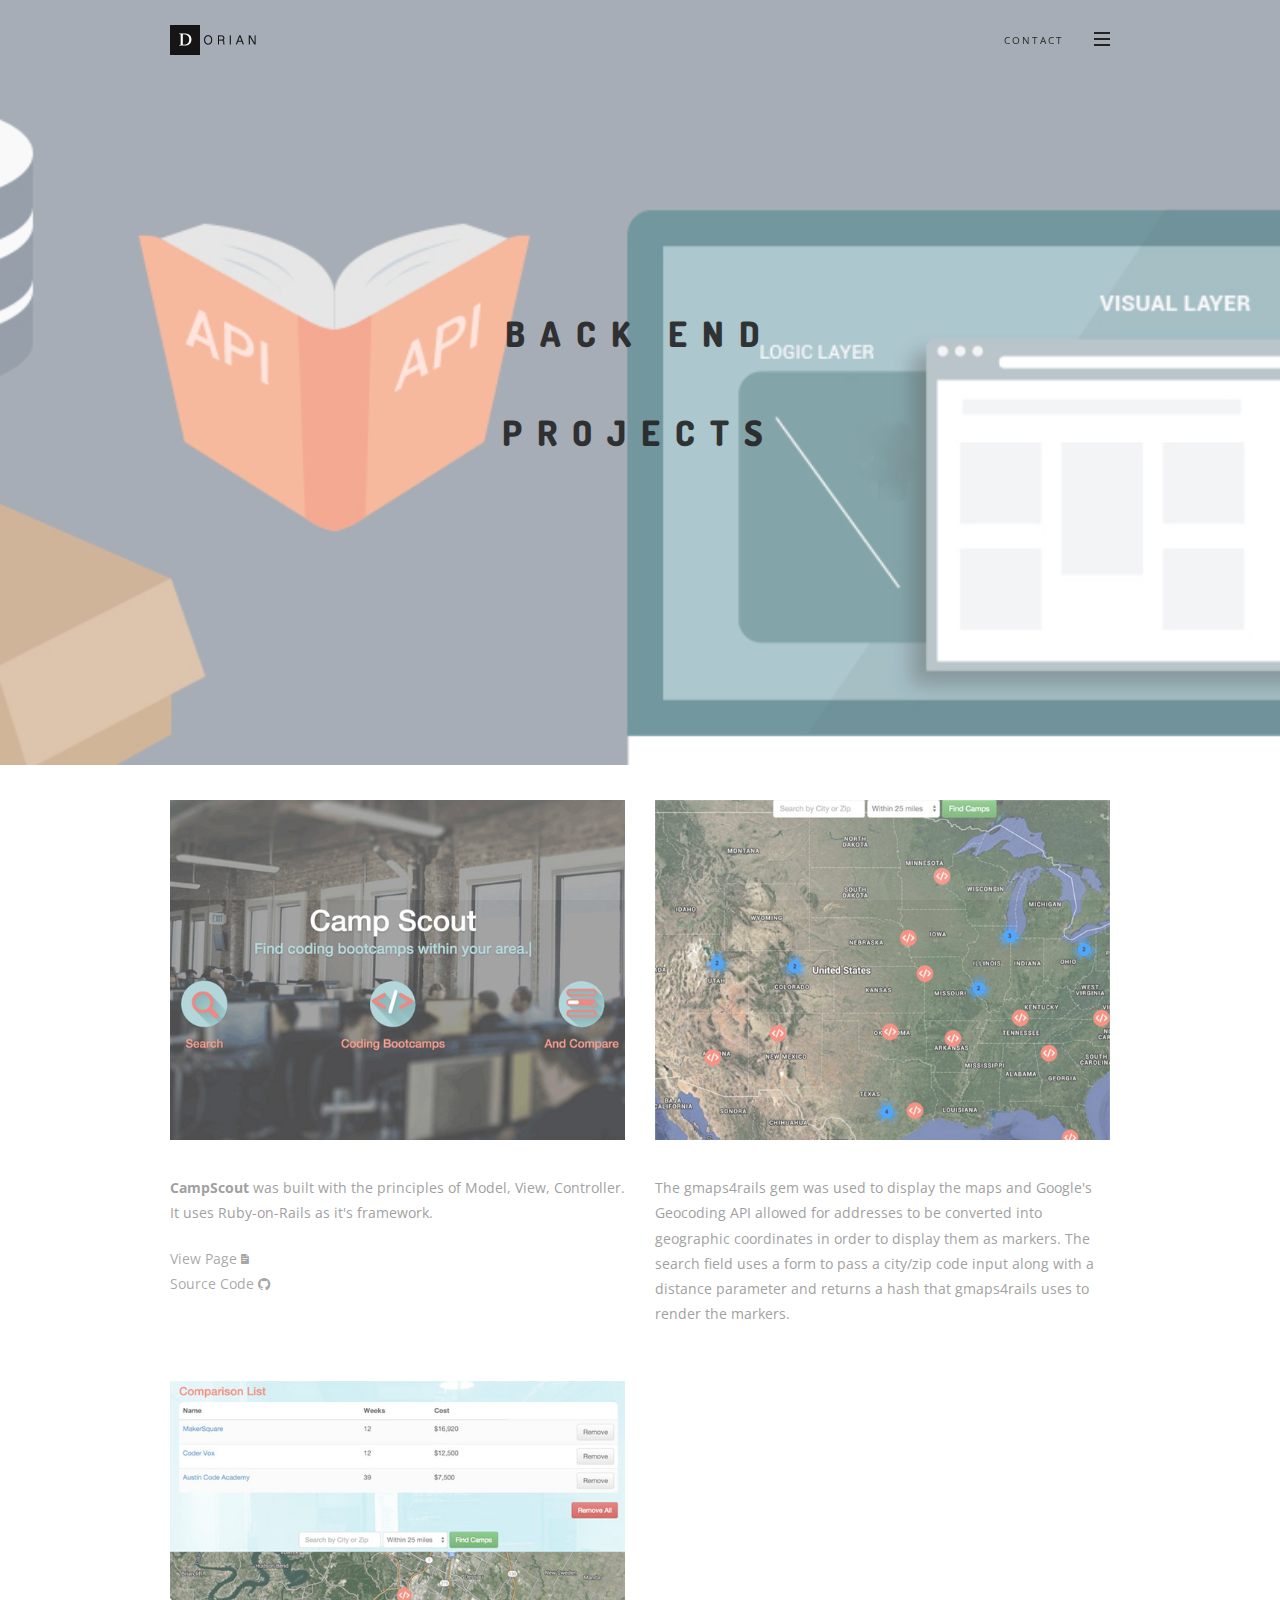
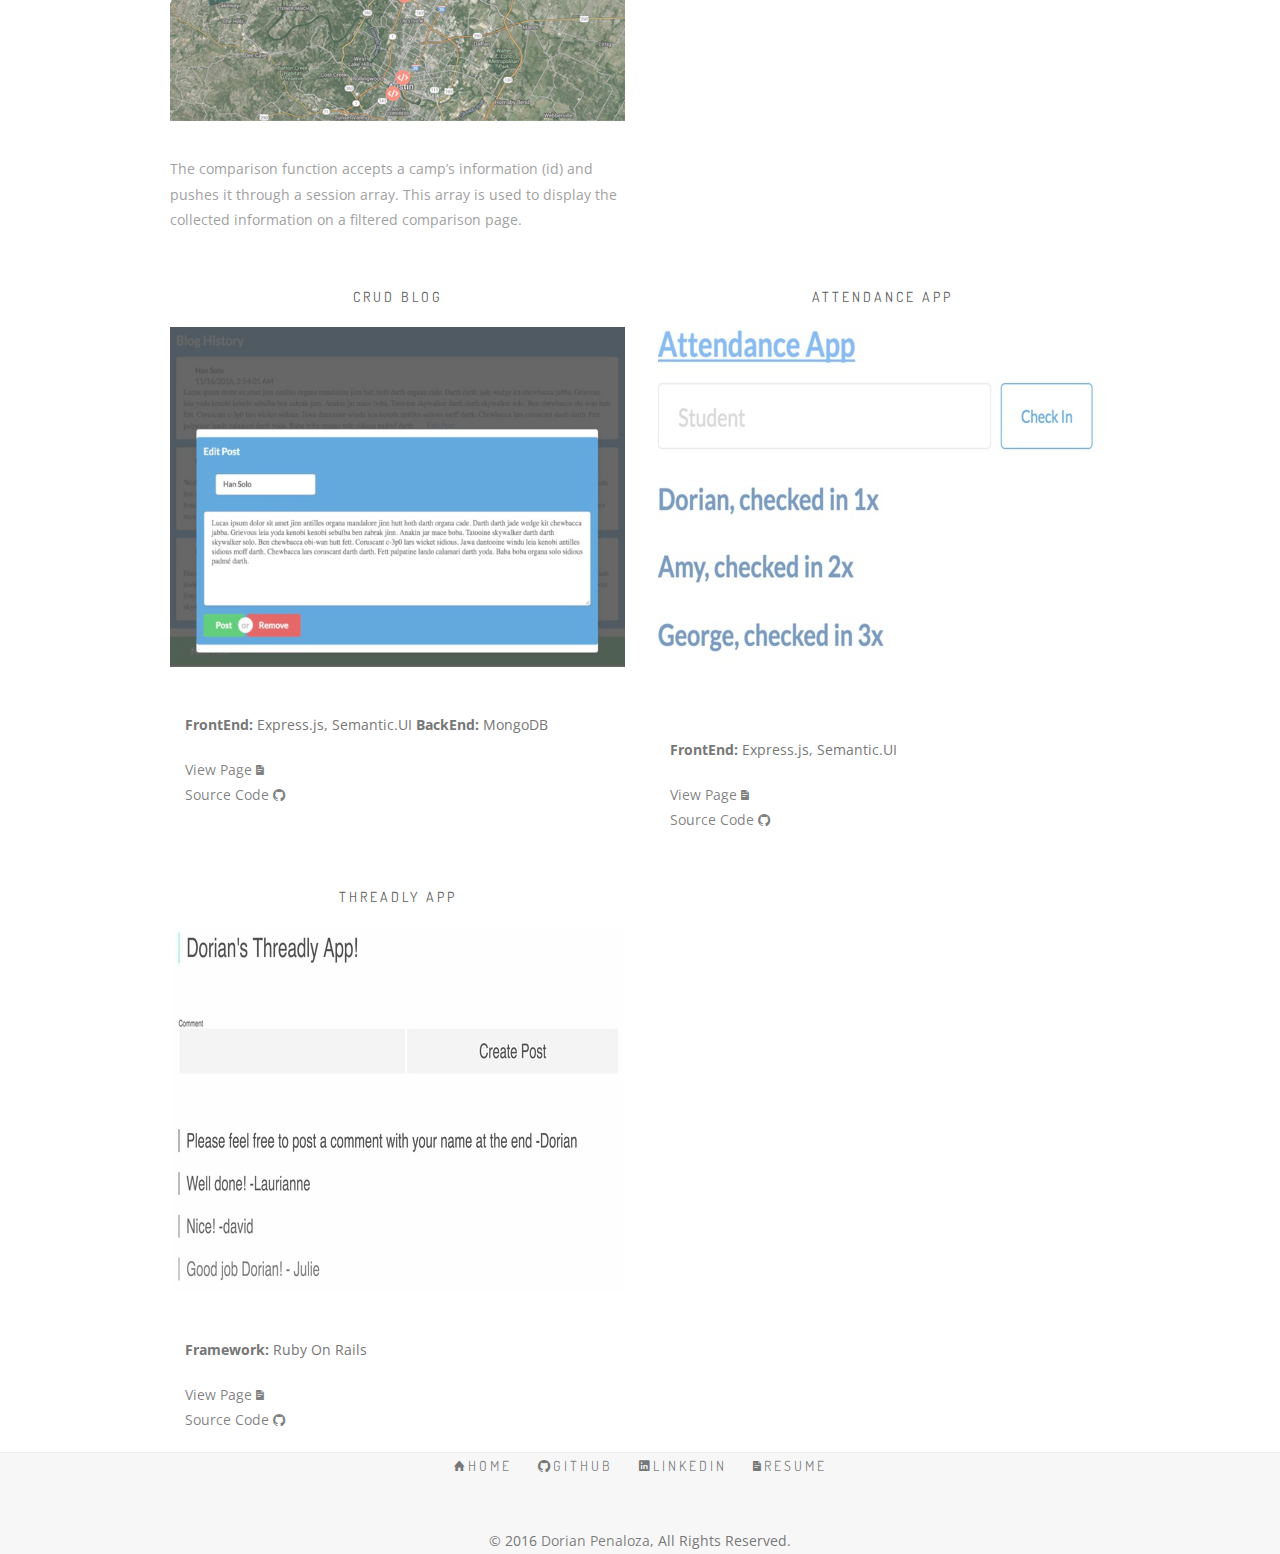
==== commit 8efcc0bc: "updated resume href" ====
--- a/back_end.html
+++ b/back_end.html
@@ -249,7 +249,7 @@
 							<li><i class="ion-home"></i><a href="index.html" title="Home">Home</a></li>
 							<li><i class="ion-social-github"></i><a href="https://github.com/dorianpenaloza">Github</a></li>
 							<li><i class="ion-social-linkedin"></i><a href="https://www.linkedin.com/pub/dorian-penaloza/7b/11a/a17">Linkedin</a></li>
-							<li><i class="ion-document-text"></i><a href="dorian_penaloza_cv.pdf">Resume</a></li>
+							<li><i class="ion-document-text"></i><a href="dorian.penaloza_resume.pdf">Resume</a></li>
 						</ul>
 
 					</div>
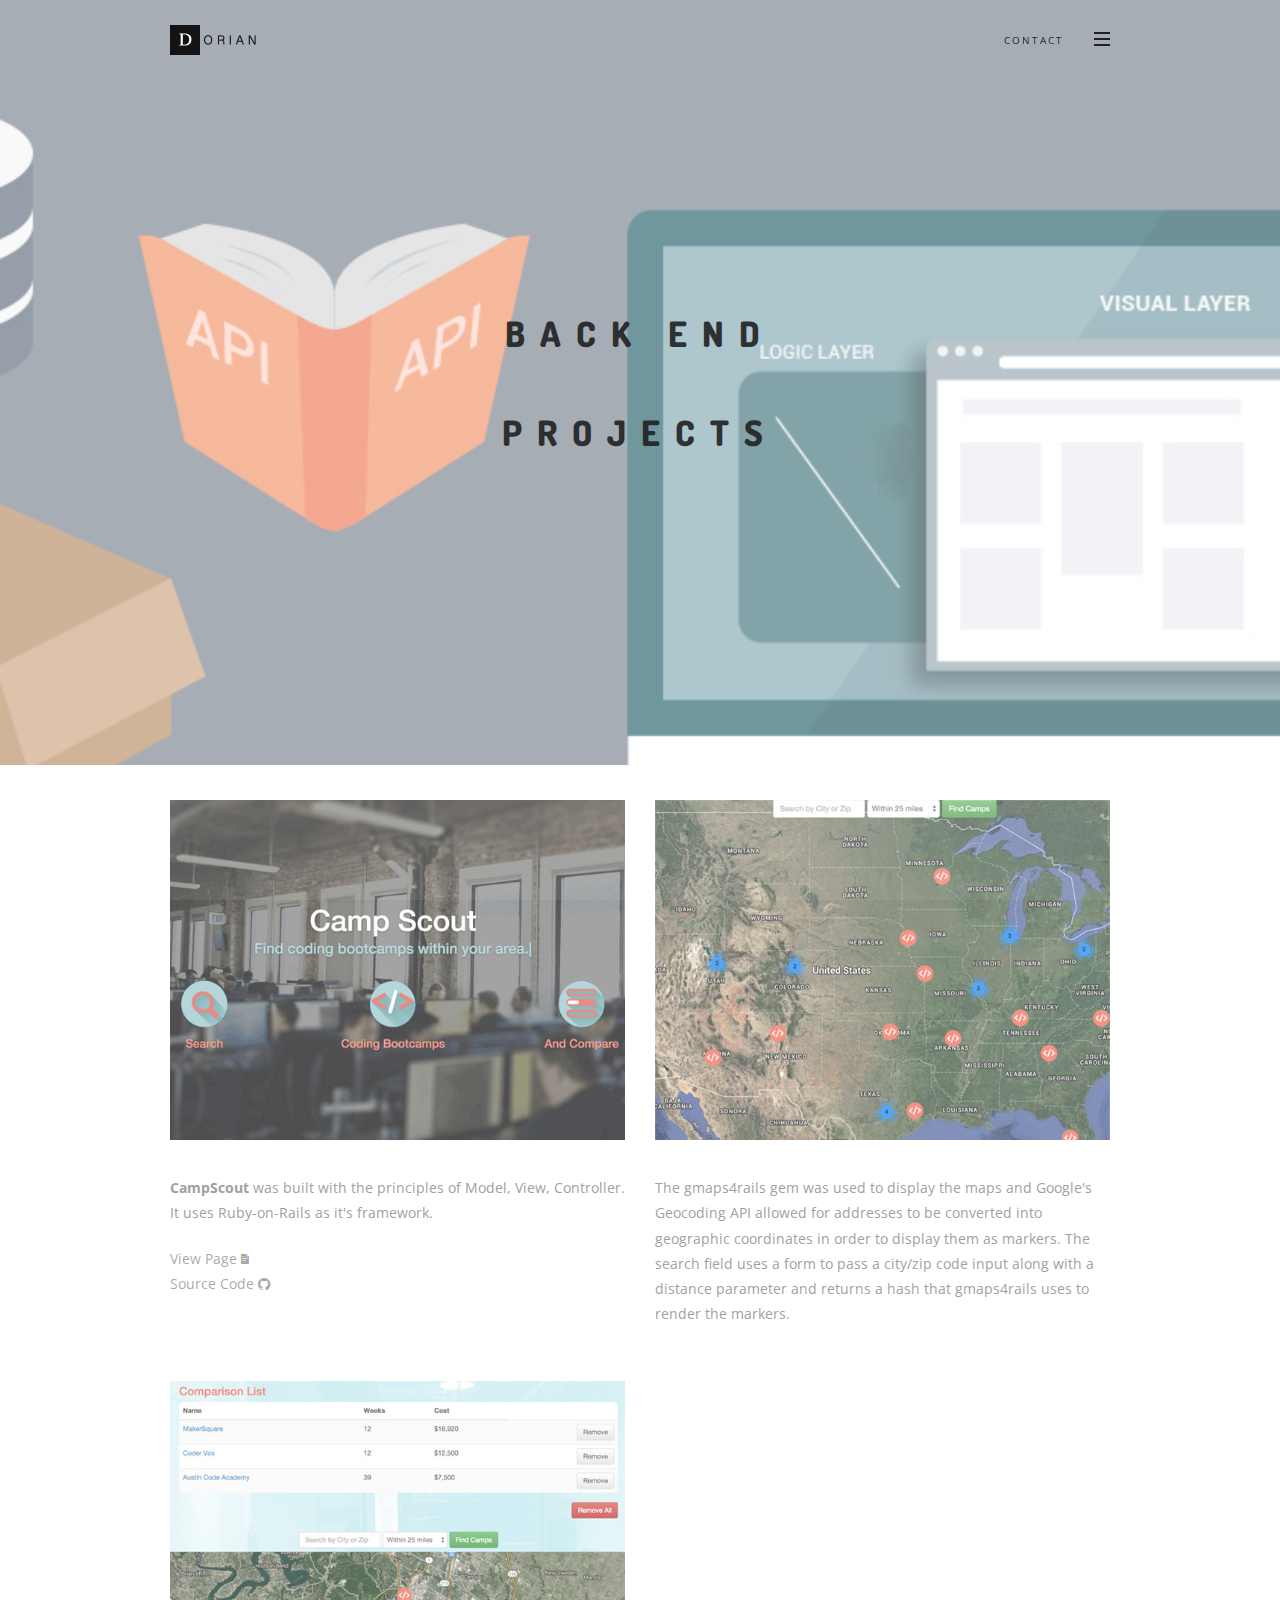
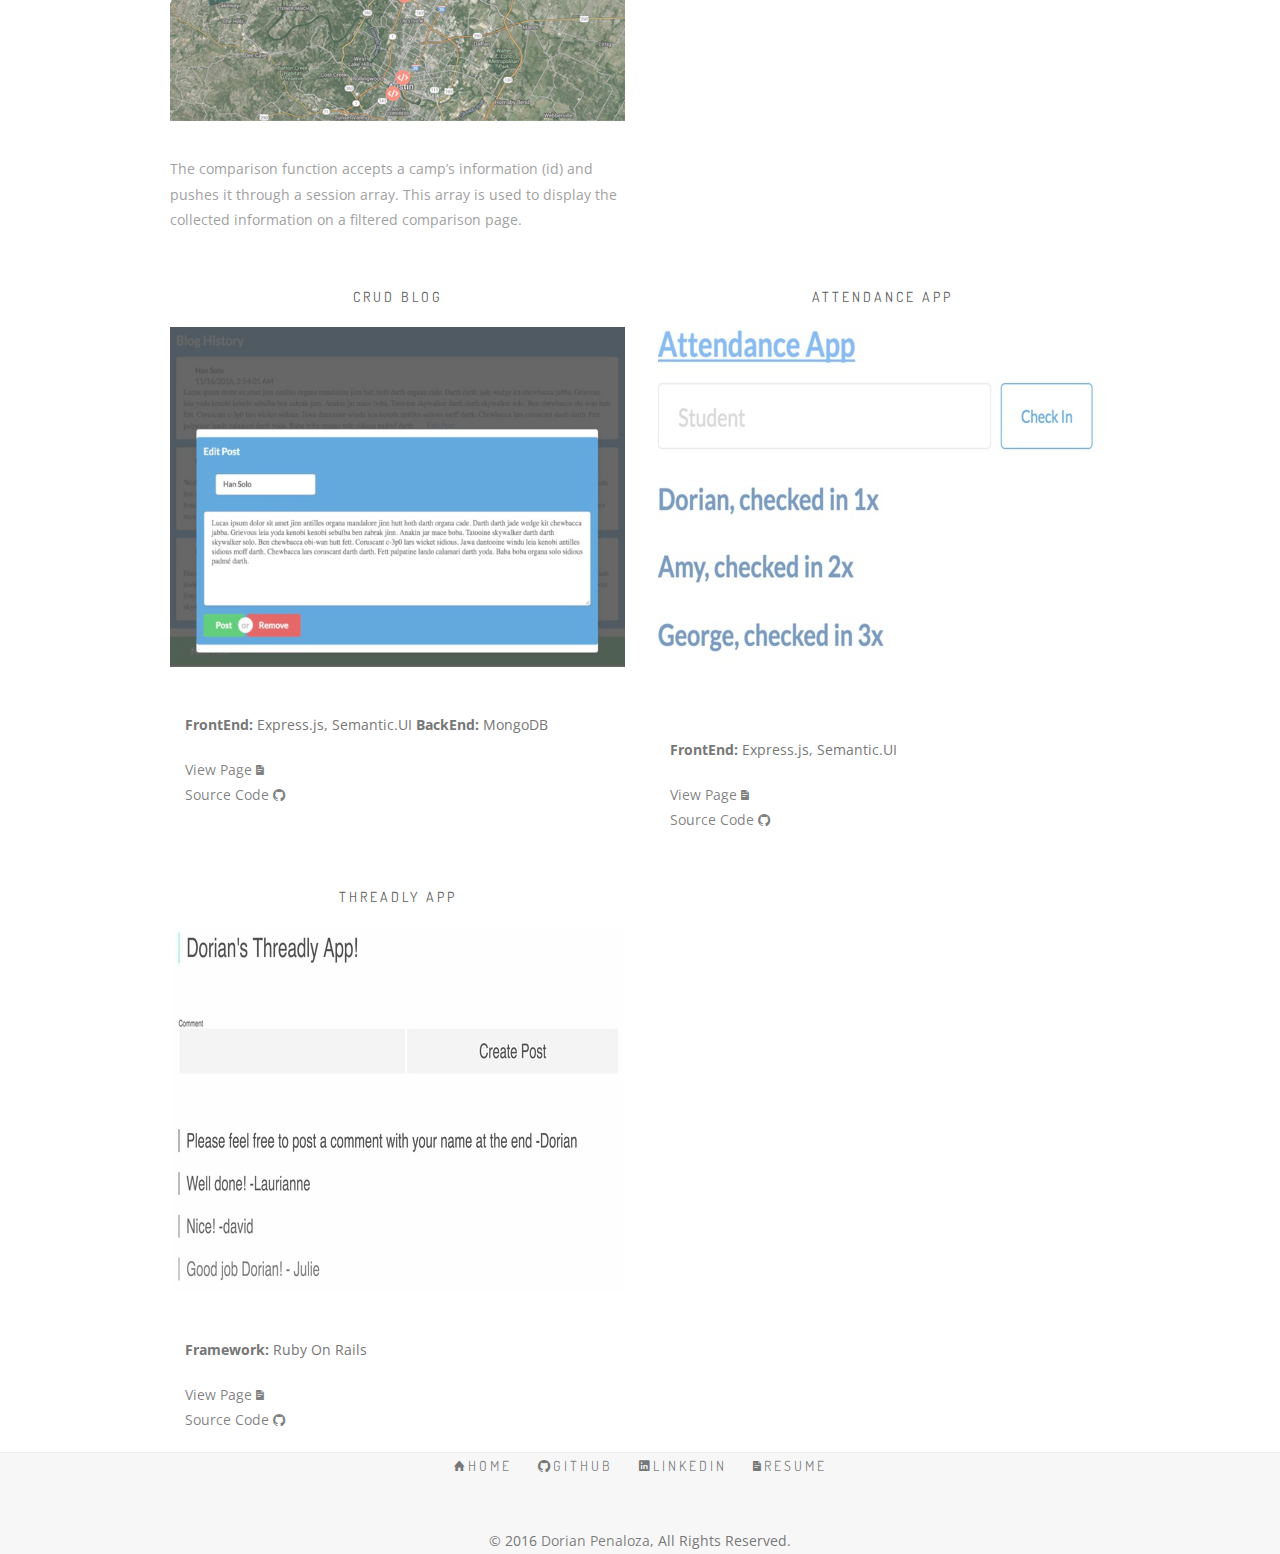
==== commit 761b6310: "updated resume href" ====
--- a/back_end.html
+++ b/back_end.html
@@ -247,9 +247,9 @@
 
 						<ul class="social-text-links font-alt text-center m-b-20">
 							<li><i class="ion-home"></i><a href="index.html" title="Home">Home</a></li>
-							<li><i class="ion-social-github"></i><a href="https://github.com/dorianpenaloza">Github</a></li>
-							<li><i class="ion-social-linkedin"></i><a href="https://www.linkedin.com/pub/dorian-penaloza/7b/11a/a17">Linkedin</a></li>
-							<li><i class="ion-document-text"></i><a href="dorian.penaloza_resume.pdf">Resume</a></li>
+							<li><i class="ion-social-github"></i><a href="https://github.com/dorianpenaloza" target="_blank">Github</a></li>
+							<li><i class="ion-social-linkedin"></i><a href="https://www.linkedin.com/pub/dorian-penaloza/7b/11a/a17" target="_blank">Linkedin</a></li>
+							<li><i class="ion-document-text"></i><a href="dorian.penaloza_resume.pdf" target="_blank">Resume</a></li>
 						</ul>
 
 					</div>
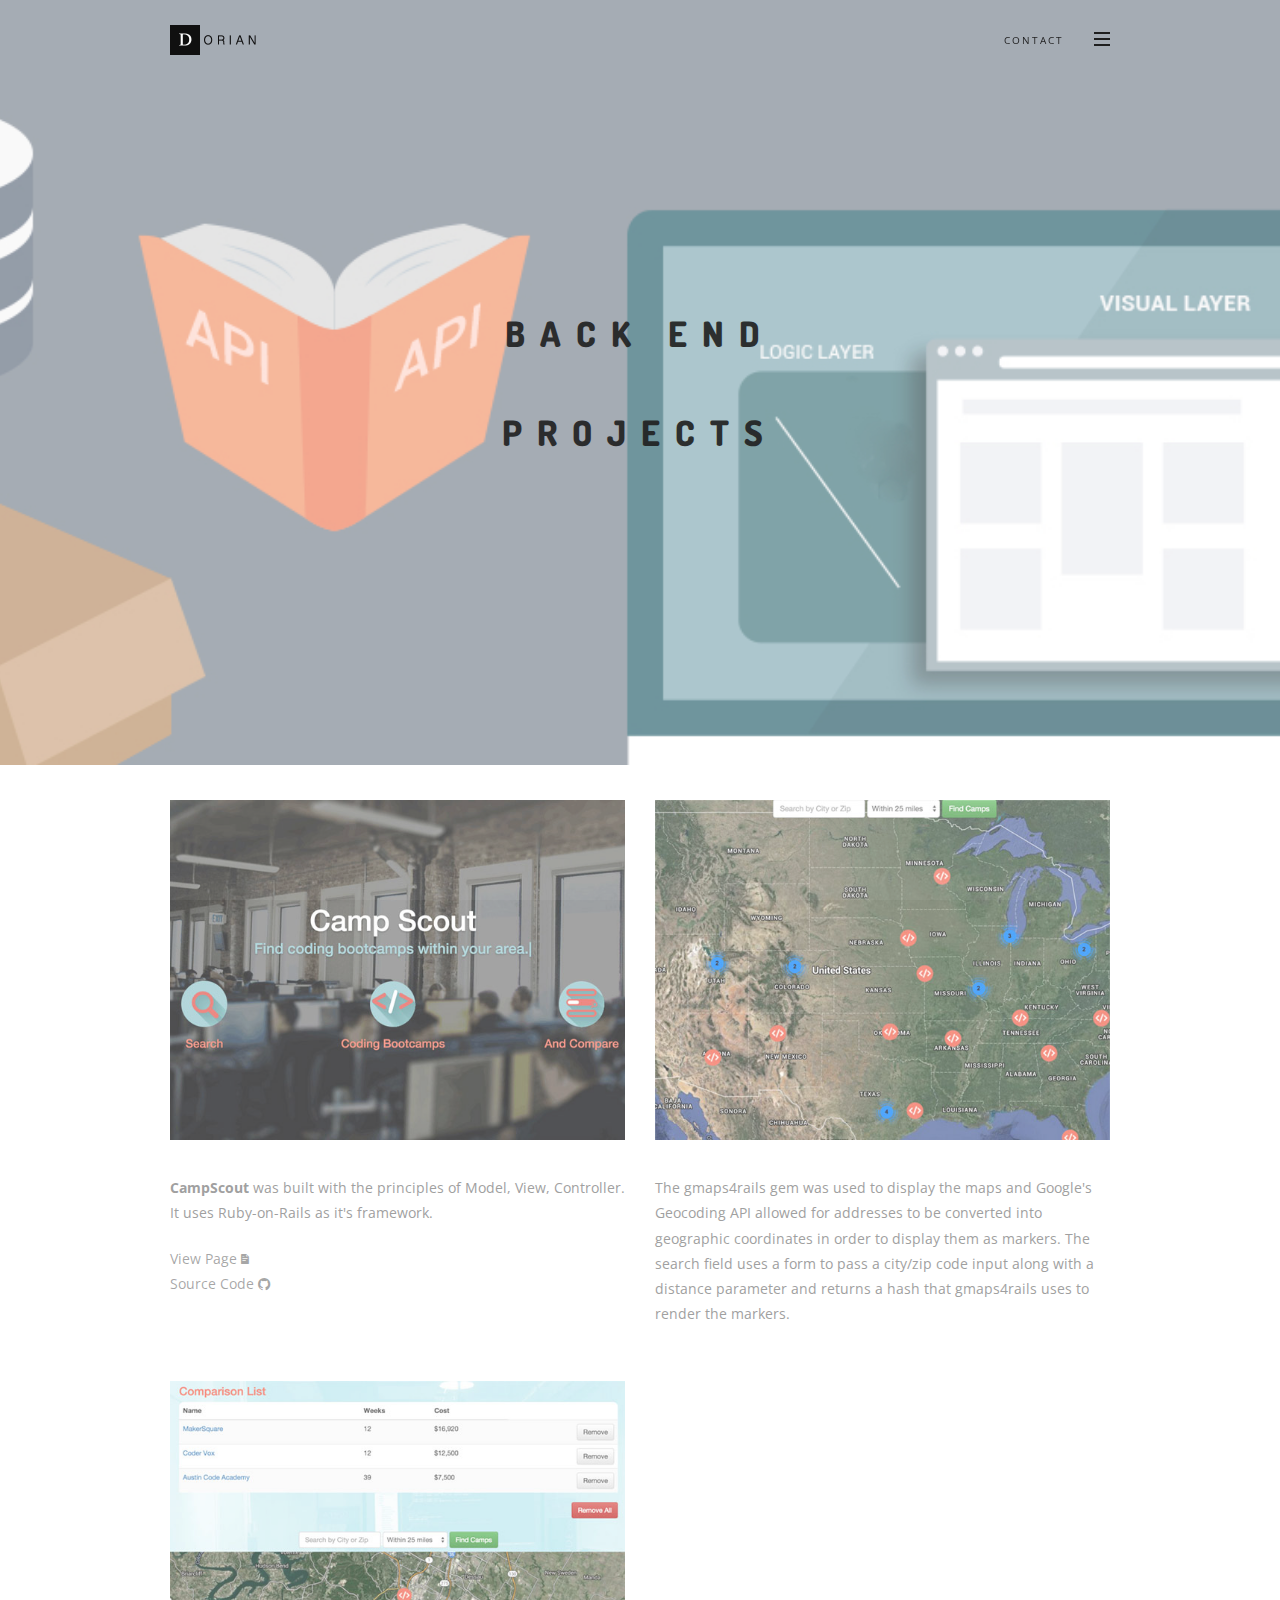
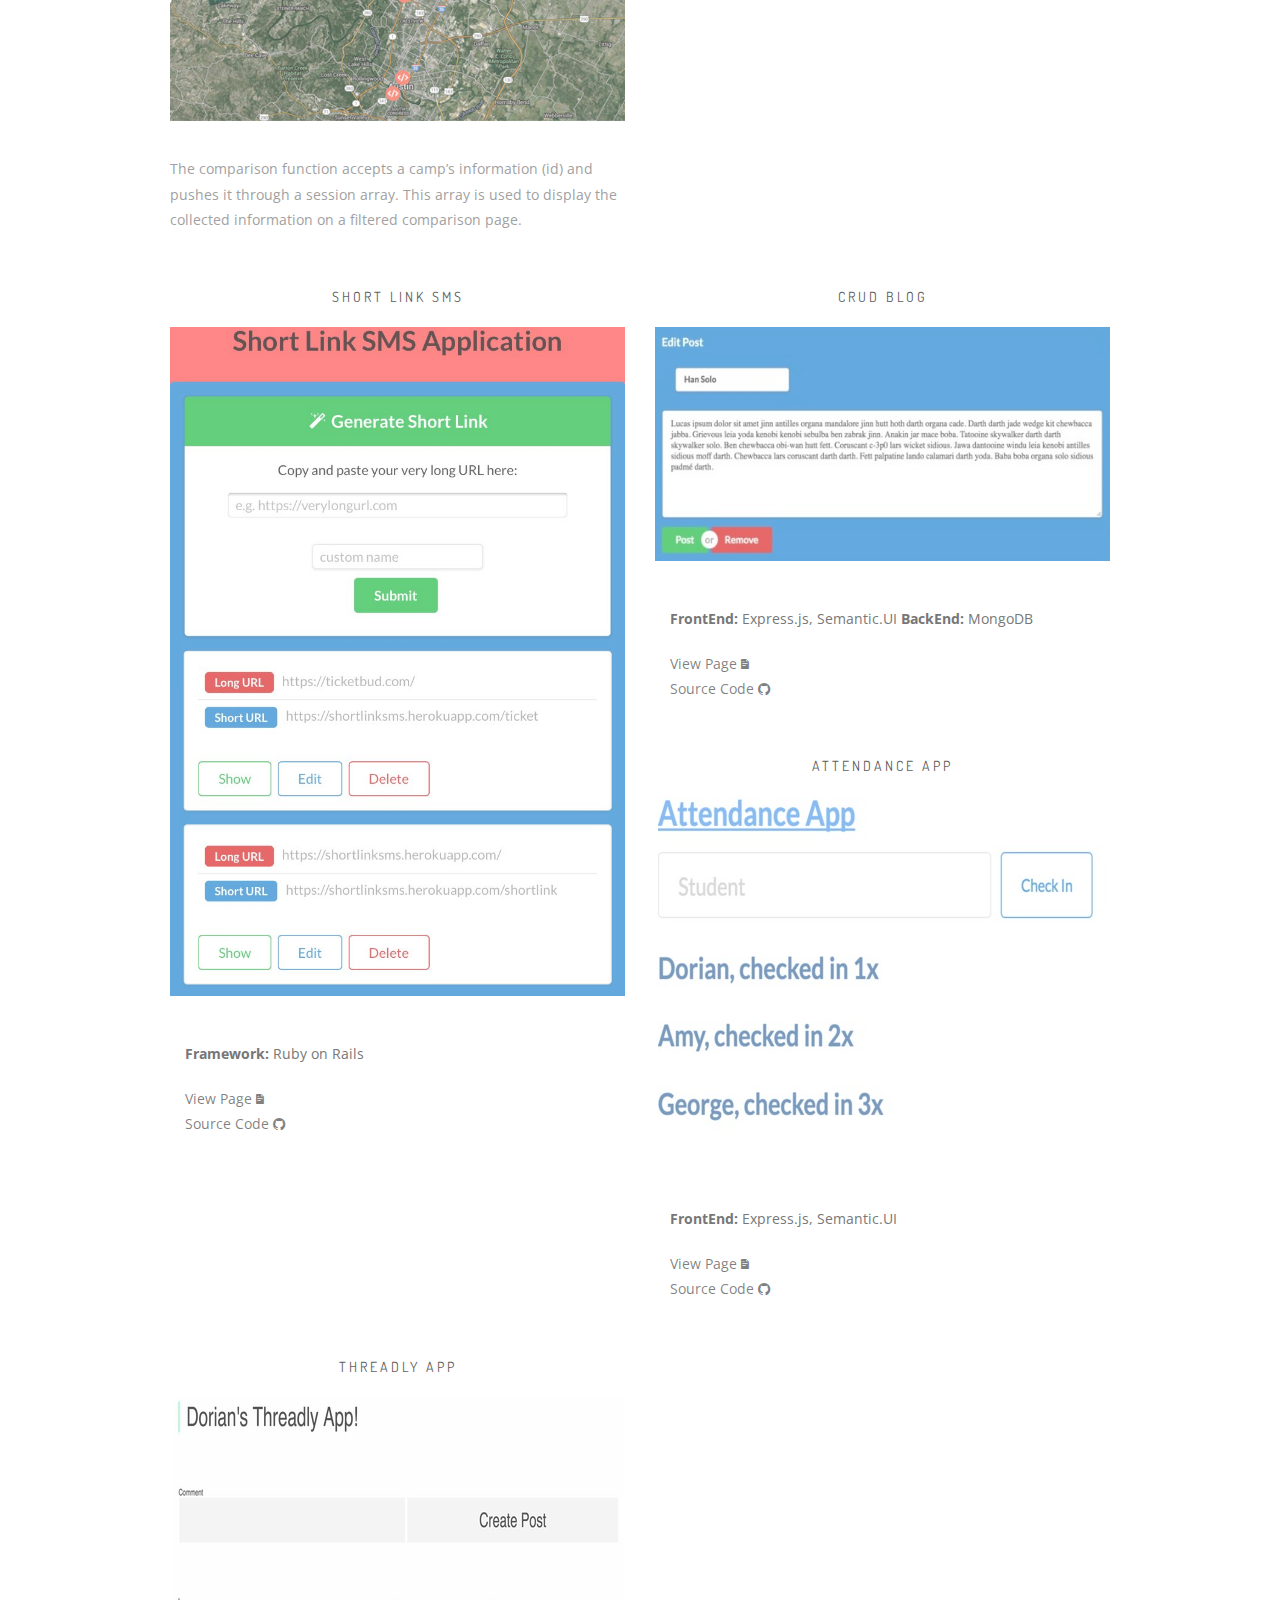
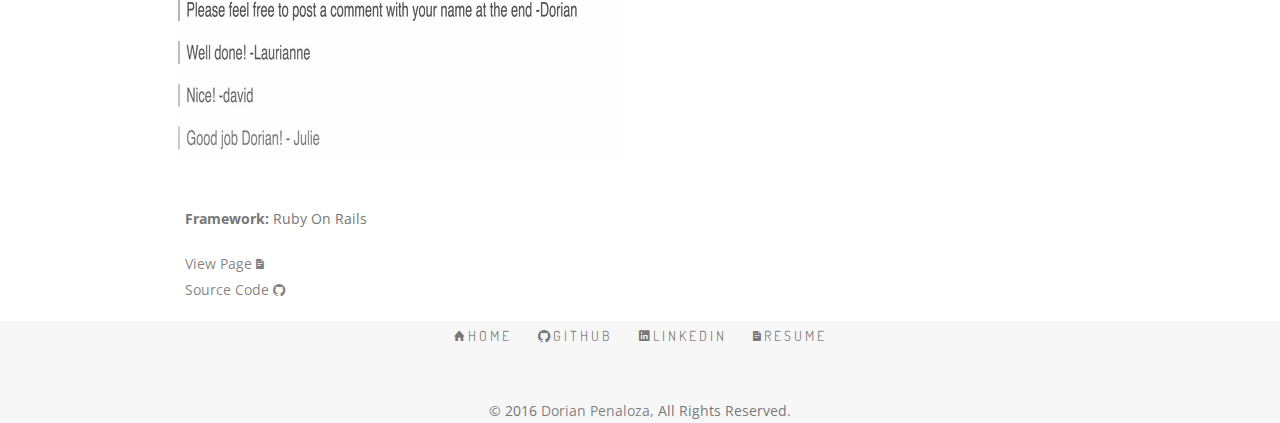
==== commit 4bc7ed86: "added shorlinksms app" ====
--- a/back_end.html
+++ b/back_end.html
@@ -169,6 +169,26 @@
 					<!-- GALLERY ITEM 4-->
 					<div class="col-sm-6 col-md-6 col-lg-4">
 						<div class="gallery-box">
+							<h5 class="gallery-box-title font-alt">Short Link SMS</h5>
+							<div class="gallery-box-text font-serif">
+							</div>
+							<a href="https://shortlinksms.herokuapp.com/" class="gallery" target="_blank">
+								<img src="assets/images/portfolio/shortlinksms.jpg" alt="">
+							</a>
+						</div>
+						<div class="col-sm-12">
+							<p><b>Framework:</b> Ruby on Rails</p>
+							<p>
+							<a href="https://shortlinksms.herokuapp.com/" target="_blank">View Page <i class="ion-document-text"></i></a> <br>
+							<a href="https://github.com/dorianpenaloza/shortlink_sms_app" target="_blank">Source Code <i class="ion-social-github"></i></a>
+							</p>
+						</div>
+					</div>
+					<!-- /GALLERY ITEM 4-->
+
+					<!-- GALLERY ITEM 5-->
+					<div class="col-sm-6 col-md-6 col-lg-4">
+						<div class="gallery-box">
 							<h5 class="gallery-box-title font-alt">CRUD Blog</h5>
 							<div class="gallery-box-text font-serif">
 							</div>
@@ -184,9 +204,9 @@
 							</p>
 						</div>
 					</div>
-					<!-- /GALLERY ITEM 4-->
-
-					<!-- GALLERY ITEM 5-->
+					<!-- /GALLERY ITEM 5-->
+
+					<!-- GALLERY ITEM 6-->
 					<div class="col-sm-6 col-md-6 col-lg-4">
 						<div class="gallery-box">
 							<h5 class="gallery-box-title font-alt">Attendance App</h5>
@@ -204,9 +224,9 @@
 							</p>
 						</div>
 					</div>
-					<!-- /GALLERY ITEM 5-->
-
-					<!-- GALLERY ITEM 6-->
+					<!-- /GALLERY ITEM 6-->
+
+					<!-- GALLERY ITEM 7-->
 					<div class="col-sm-6 col-md-6 col-lg-4">
 						<div class="gallery-box">
 							<h5 class="gallery-box-title font-alt">Threadly App</h5>
@@ -224,8 +244,7 @@
 							</p>
 						</div>
 					</div>
-					<!-- /GALLERY ITEM 6-->
-
+					<!-- /GALLERY ITEM 7-->
 
 				</div>
 				<!-- /PORTFOLIO CONTENT -->
